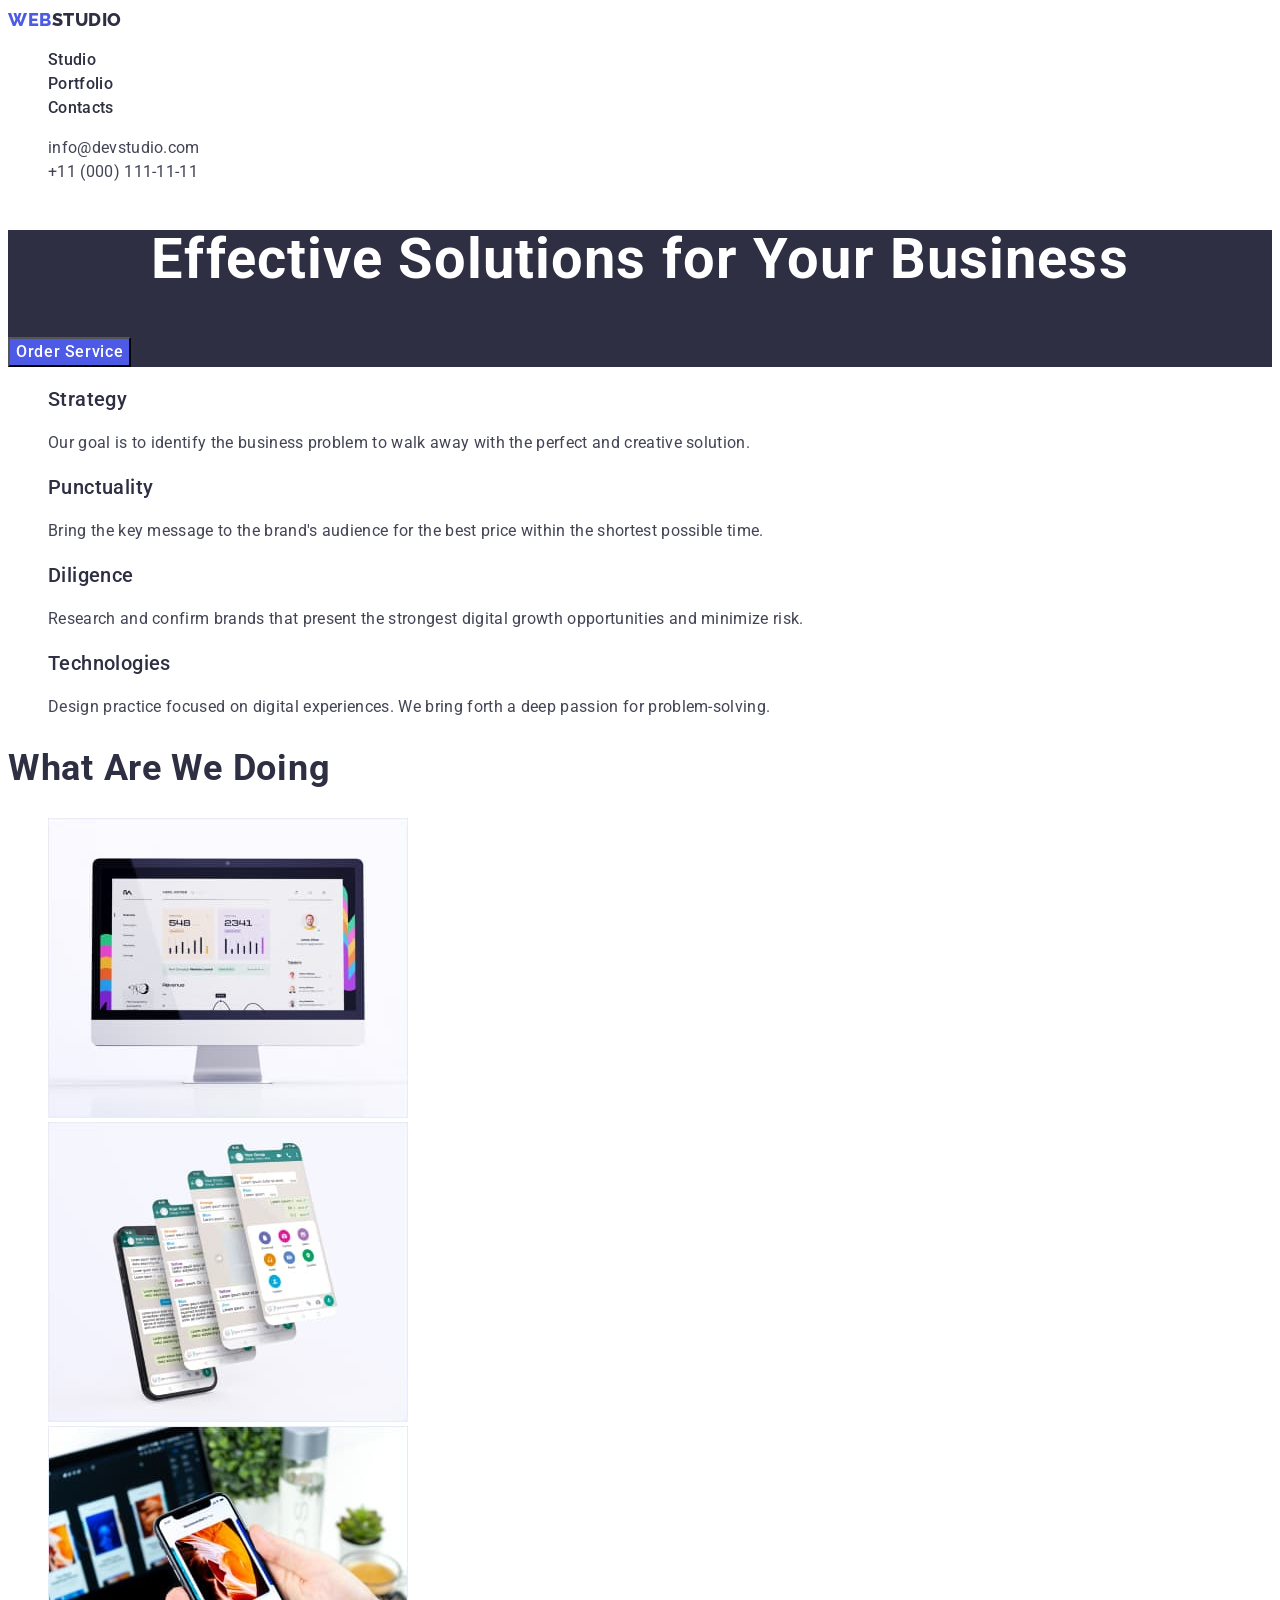
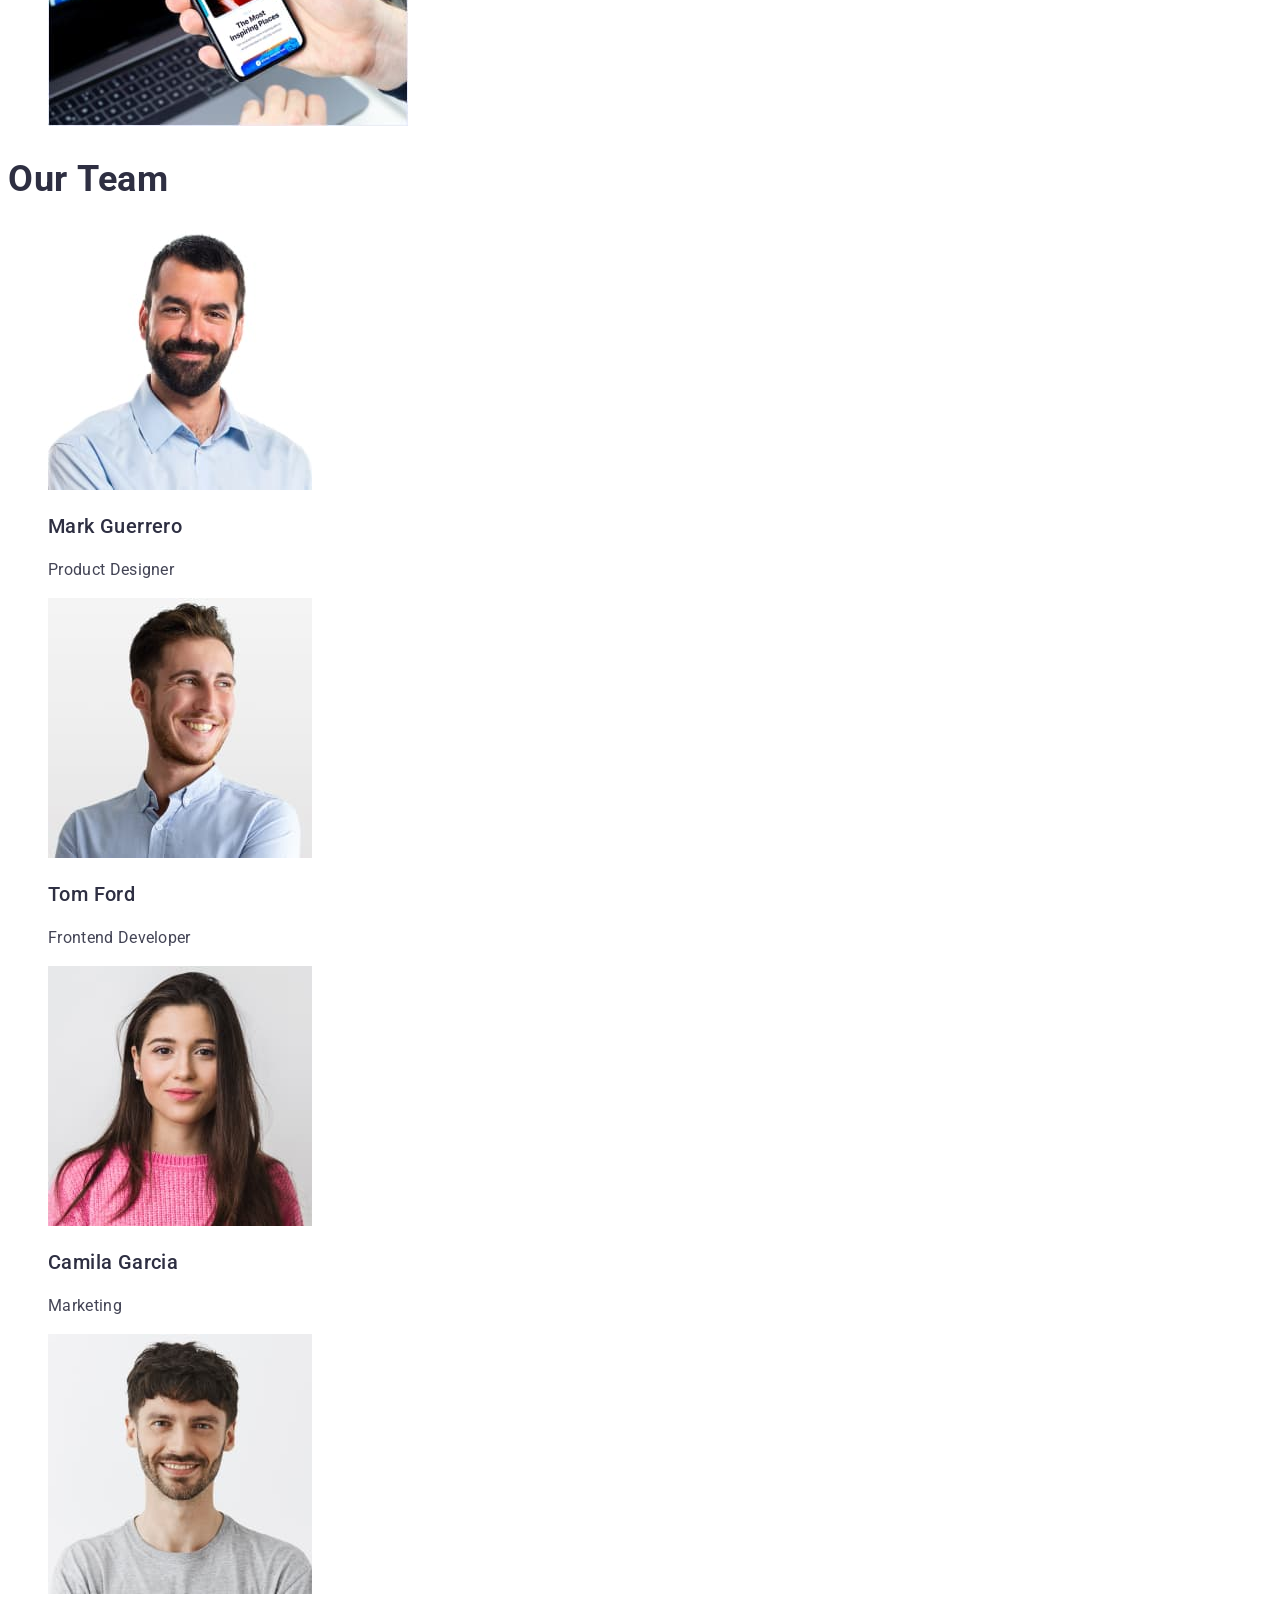
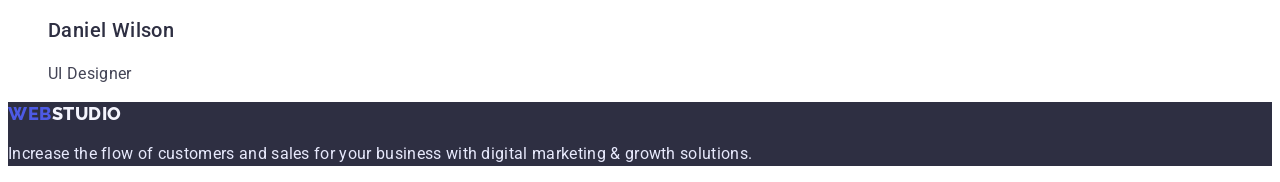
==== index.html @ 1853a4bf "Update styles.css" ====
<!DOCTYPE html>
<html lang="en">
<head>
    <meta charset="UTF-8">
    <meta http-equiv="X-UA-Compatible" content="IE=edge">
    <meta name="viewport" content="width=device-width, initial-scale=1.0">
    <title>Document</title>
    <link rel="preconnect" href="https://fonts.googleapis.com">
    <link rel="preconnect" href="https://fonts.gstatic.com" crossorigin>
    <link href="https://fonts.googleapis.com/css2?family=Raleway:wght@800&family=Roboto:wght@400;500;700;900&display=swap"
        rel="stylesheet">
    <link rel="stylesheet" href="./css/styles.css">
</head>
<body>
    <!-- HEADER -->
    <header class="main-header">
        <nav class="navigation">
            <a class="logo link" href="./index.html">Web<span class="accent-header">Studio</span></a>
            <ul class="nav-menu list">
                <li class="nav-menu-item"><a class="nav-link link" href="./index.html">Studio</a></li>
                <li class="nav-menu-item"><a class="nav-link link" href="./portfolio.html">Portfolio</a></li>
                <li class="nav-menu-item"><a class="nav-link link" href="">Contacts</a></li>
            </ul>
        </nav>
        <address>
            <ul class="address-list list">
                <li class="address-list-item"><a class="mail-address link"
                        href="mailto:info@devstudio.com">info@devstudio.com</a></li>
                <li class="address-list-item"><a class="phone-number link" href="tel:+110001111111">+11 (000) 111-11-11</a>
                </li>
            </ul>
        </address>
    </header>
    <!-- MAIN -->
    <main>
        <!-- SECTION HERO -->
        <section class="hero">
            <h1 class="main-title">Effective Solutions
            for Your Business</h1>
            <button class="order-btn" type="button">Order Service</button>
        </section>
        <!-- SECTION ABOUT US -->
        <section>
            <h2 hidden>About us</h2>
            <ul class="about-us-list list">
                <li class="about-us-item">
                    <h3 class="about-us-title">Strategy</h3>
                    <p class="about-us-desc">Our goal is to identify the business problem to walk away with the perfect and creative solution.</p>
                </li>
                <li class="about-us-item">
                    <h3 class="about-us-title">Punctuality</h3>
                    <p class="about-us-desc">Bring the key message to the brand's audience for the best price within the shortest possible time.</p>
                </li>
                <li class="about-us-item">
                    <h3 class="about-us-title">Diligence</h3>
                    <p class="about-us-desc">Research and confirm brands that present the strongest digital growth opportunities and minimize risk.</p>
                </li>
                <li class="about-us-item">
                    <h3 class="about-us-title">Technologies</h3>
                    <p class="about-us-desc">Design practice focused on digital experiences. We bring forth a deep passion for problem-solving.</p>
                </li>
            </ul>
        </section>
        <!-- SECTION WHAT ARE WE DOING -->
        <section class="we-doing-section">
            <h2 class="subtitle">What are we doing</h2>
            <ul class="we-doing-list list">
                <li class="we-doing-item">
                    <img src="./images/what_are_we_doing/screen.jpg" class="we-doing-img" alt="Computer's screen" width="360" height="300" >
                </li>
                <li class="we-doing-item">
                    <img src="./images/what_are_we_doing/phones_screens.jpg" class="we-doing-img" alt="Many phone's screens" width="360" height="300">
                </li>
                <li class="we-doing-item">
                    <img src="./images/what_are_we_doing/laptop_phone.jpg" class="we-doing-img" alt="laptop and phone" width="360" height="300">
                </li>
            </ul>
        </section>
        <!-- SECTION OUR TEAM -->
        <section class="section-team">
            <h2 class="subtitle">Our team</h2>
            <ul class="our-team-list list">
                <li class="our-team-item">
                    <img src="./images/our_team/mark_guerrero.jpg" class="our-team-img" alt="Photo of Mark Guerrero" width="264" height="260">
                    <h3 class="worker-name">Mark Guerrero</h3>
                    <p class="worker-position">Product Designer</p>
                </li>
                <li class="our-team-item">
                    <img src="./images/our_team/tom_ford.jpg" class="our-team-img" alt="Photo of Tom Ford" width="264" height="260">
                    <h3 class="worker-name">Tom Ford</h3>
                    <p class="worker-position">Frontend Developer</p>
                </li>
                <li class="our-team-item">
                    <img src="./images/our_team/camila_garcia.jpg" class="our-team-img" alt="Photo of Camila Garcia" width="264" height="260">
                    <h3 class="worker-name">Camila Garcia</h3>
                    <p class="worker-position">Marketing</p>
                </li>
                <li class="our-team-item">
                    <img src="./images/our_team/daniel_wilson.jpg" class="our-team-img" alt="Photo of Daniel Wilson" width="264" height="260">
                    <h3 class="worker-name">Daniel Wilson</h3>
                    <p class="worker-position">UI Designer</p>
                </li>
            </ul>
        </section>
    </main>
    <!-- FOOTER -->
    <footer class="page-footer">
        <a class="logo link" href="./index.html">Web<span class="accent-footer">Studio</span></a>
        <p class="footer-text">Increase the flow of customers and sales for your business with digital marketing & growth solutions.</p>
    </footer>
</body>
</html>
---- css/styles.css ----
:root {
    --logo-btn-color: #4d5ae5;
    --hover-color: #404bbf;
    --main-color: #2e2f42;
    --color-green: #31d0aa;
    --text-color: #434455;
    --color-light-slate: #8e8f99;
    --color-footer-text: #e7e9fc;
    --color-accent-footer: #f4f4fd;
    --color-white: #FFFFFF;
    --color-navy-blue-modal: #2e2f42;
    --color-grey: #2e2f42;
}

.list {
    list-style: none;
}
.link {
    text-decoration: none;
}

body {
    font-family: 'Roboto', sans-serif;
    color: var(--main-color)
}

/***** HEADER *****/

.logo {
    font-family: 'Raleway', sans-serif;
    font-style: normal;
    font-weight: 800;
    font-size: 18px;
    line-height: 1.33;
    letter-spacing: 0.03em;
    text-transform: uppercase;
    color: var(--logo-btn-color);
}

.accent-header {
    color: var(--main-color);
}

.nav-link {
    font-weight: 500;
    font-size: 16px;
    line-height: 1.5;
    letter-spacing: 0.02em;
    color: inherit;
}

.nav-link:hover,
.nav-link:active,
.nav-link:active {
    color: var(--hover-color);
}

.mail-address,
.phone-number {
    font-style: normal;
    font-weight: 400;
    font-size: 16px;
    line-height: 1.5;
    letter-spacing: 0.02em;
    color: var(--text-color);
}

.mail-address:is(:hover, :focus),
.phone-number:is(:hover, :focus) {
    color: var(--hover-color);
}

/***** MAIN *****/

/***** HERO *****/
.hero {
    background-color: var(--main-color);
}

.main-title {
    font-size: 56px;
    line-height: 1.07;
    text-align: center;
    letter-spacing: 0.02em;
    color: var(--color-white);
}

.order-btn {
    font-family: inherit;
    font-weight: 500;
    font-size: 16px;
    line-height: 1.5;
    letter-spacing: 0.04em;
    cursor: pointer;
    background-color: var(--logo-btn-color);
    color: var(--color-white);
}

.order-btn:hover,
.order-btn:focus {
    background-color: var(--hover-color);
    color: var(--color-white);
}

/***** SECTION ABOUT US *****/

.about-us-title {
    font-weight: 500;
    font-size: 20px;
    line-height: 1.2;
    letter-spacing: 0.02em;
}

.about-us-desc {
    font-size: 16px;
    line-height: 1.5;
    letter-spacing: 0.02em;
    color: var(--text-color);
}

.subtitle {
    font-size: 36px;
    line-height: 1.11;
    letter-spacing: 0.02em;
    text-transform: capitalize;
}

.worker-name {
    font-weight: 500;
    font-size: 20px;
    line-height: 1.2;
    letter-spacing: 0.02em;
}

.worker-position {
    font-size: 16px;
    line-height: 1.5;
    letter-spacing: 0.02em;
    color: var(--text-color);
}

/***** FOOTER *****/

.page-footer {
    background-color: var(--main-color);
}

.accent-footer {
    color: var(--color-accent-footer);
}

.footer-text {
    font-weight: 400;
    font-size: 16px;
    line-height: 1.5;
    letter-spacing: 0.02em;
    color: var(--color-footer-text);
}

/*--------- PORTFOLIO ---------*/

/***** BUTTON LIST *****/

.project-btn {
    font-family: inherit;
    font-weight: 500;
    font-size: 16px;
    line-height: 1.5;
    letter-spacing: 0.04em;
    cursor: pointer;
    background-color: var(--color-accent-footer);
    color: var(--logo-btn-color);
}

.project-btn:hover,
.project-btn:focus {
    background-color: var(--hover-color);
    color: var(--color-white);

}

/***** PROJECTS LIST *****/

.project-name {
    font-weight: 500;
    font-size: 20px;
    line-height: 1.2;
    letter-spacing: 0.02em;
    color: var(--main-color);
}

.project-type {
    font-weight: 400;
    font-size: 16px;
    line-height: 1.5;
    letter-spacing: 0.02em;
    color: var(--text-color);
}
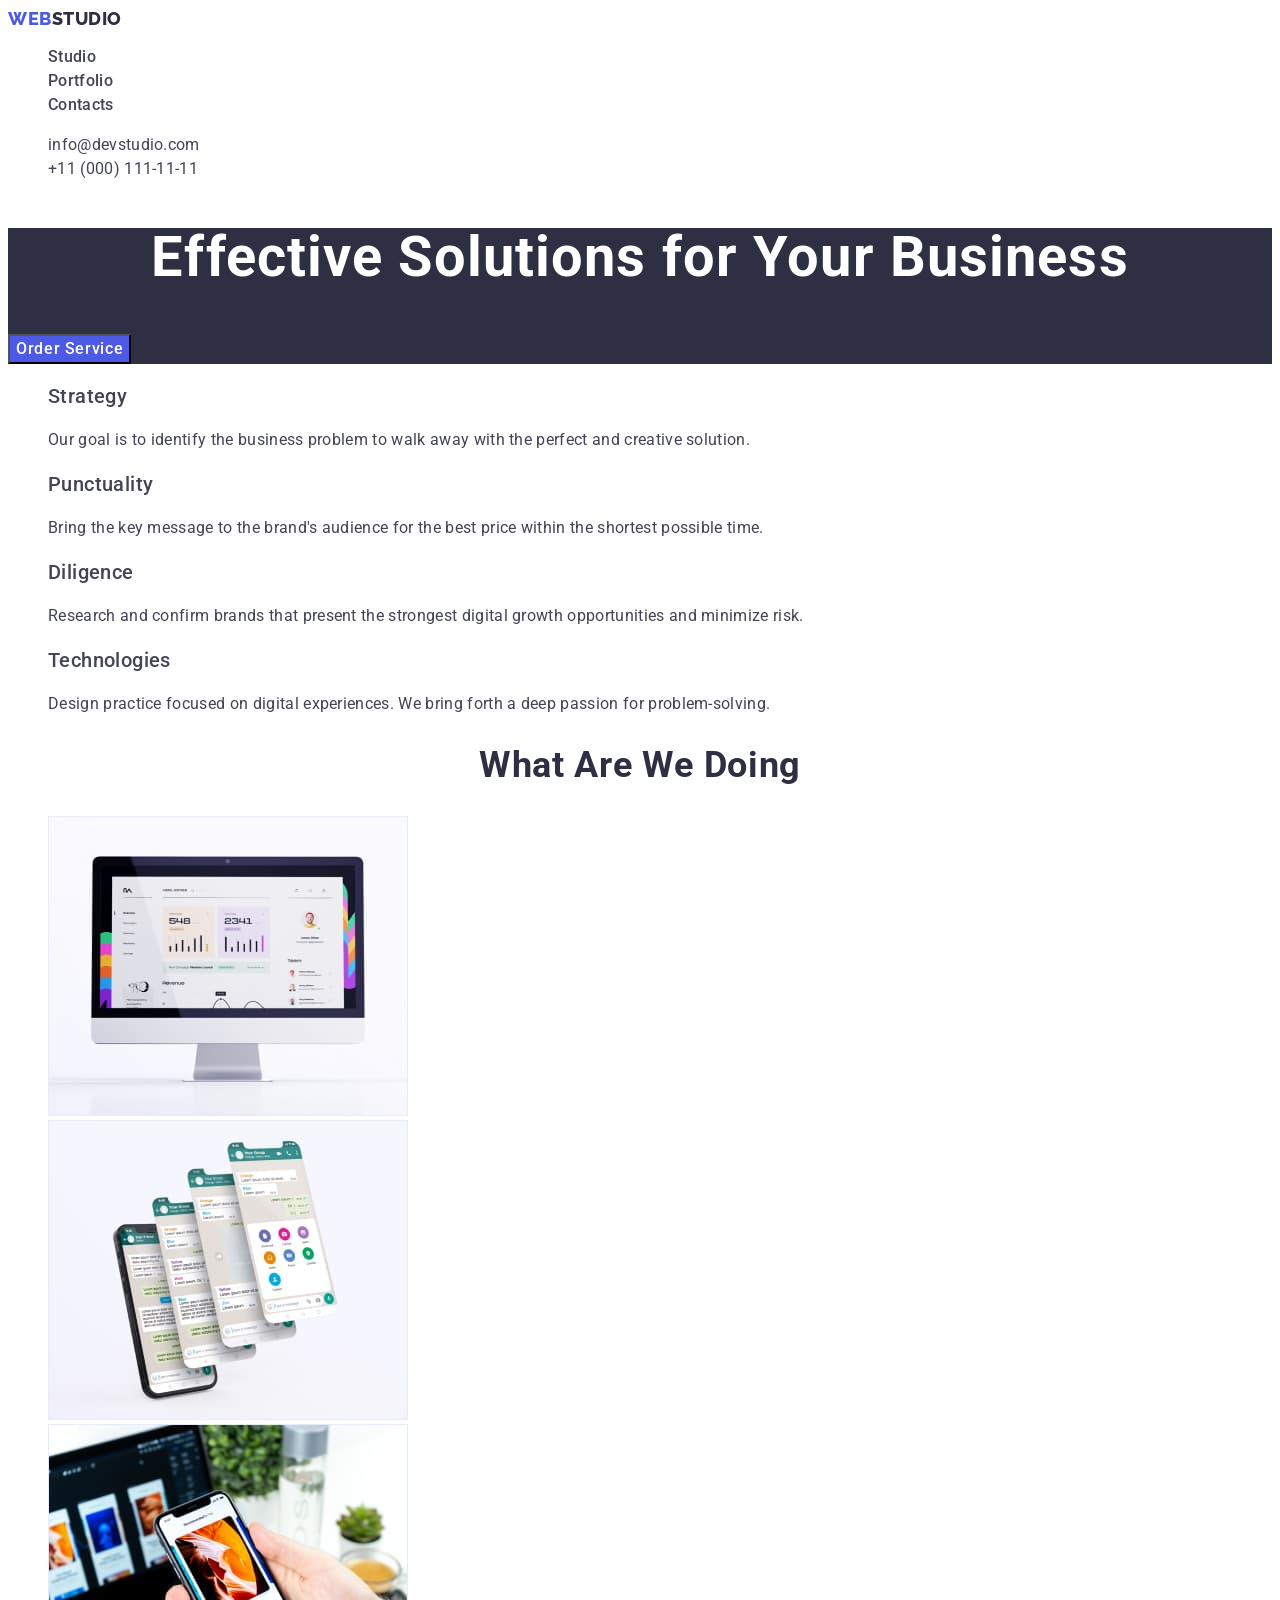
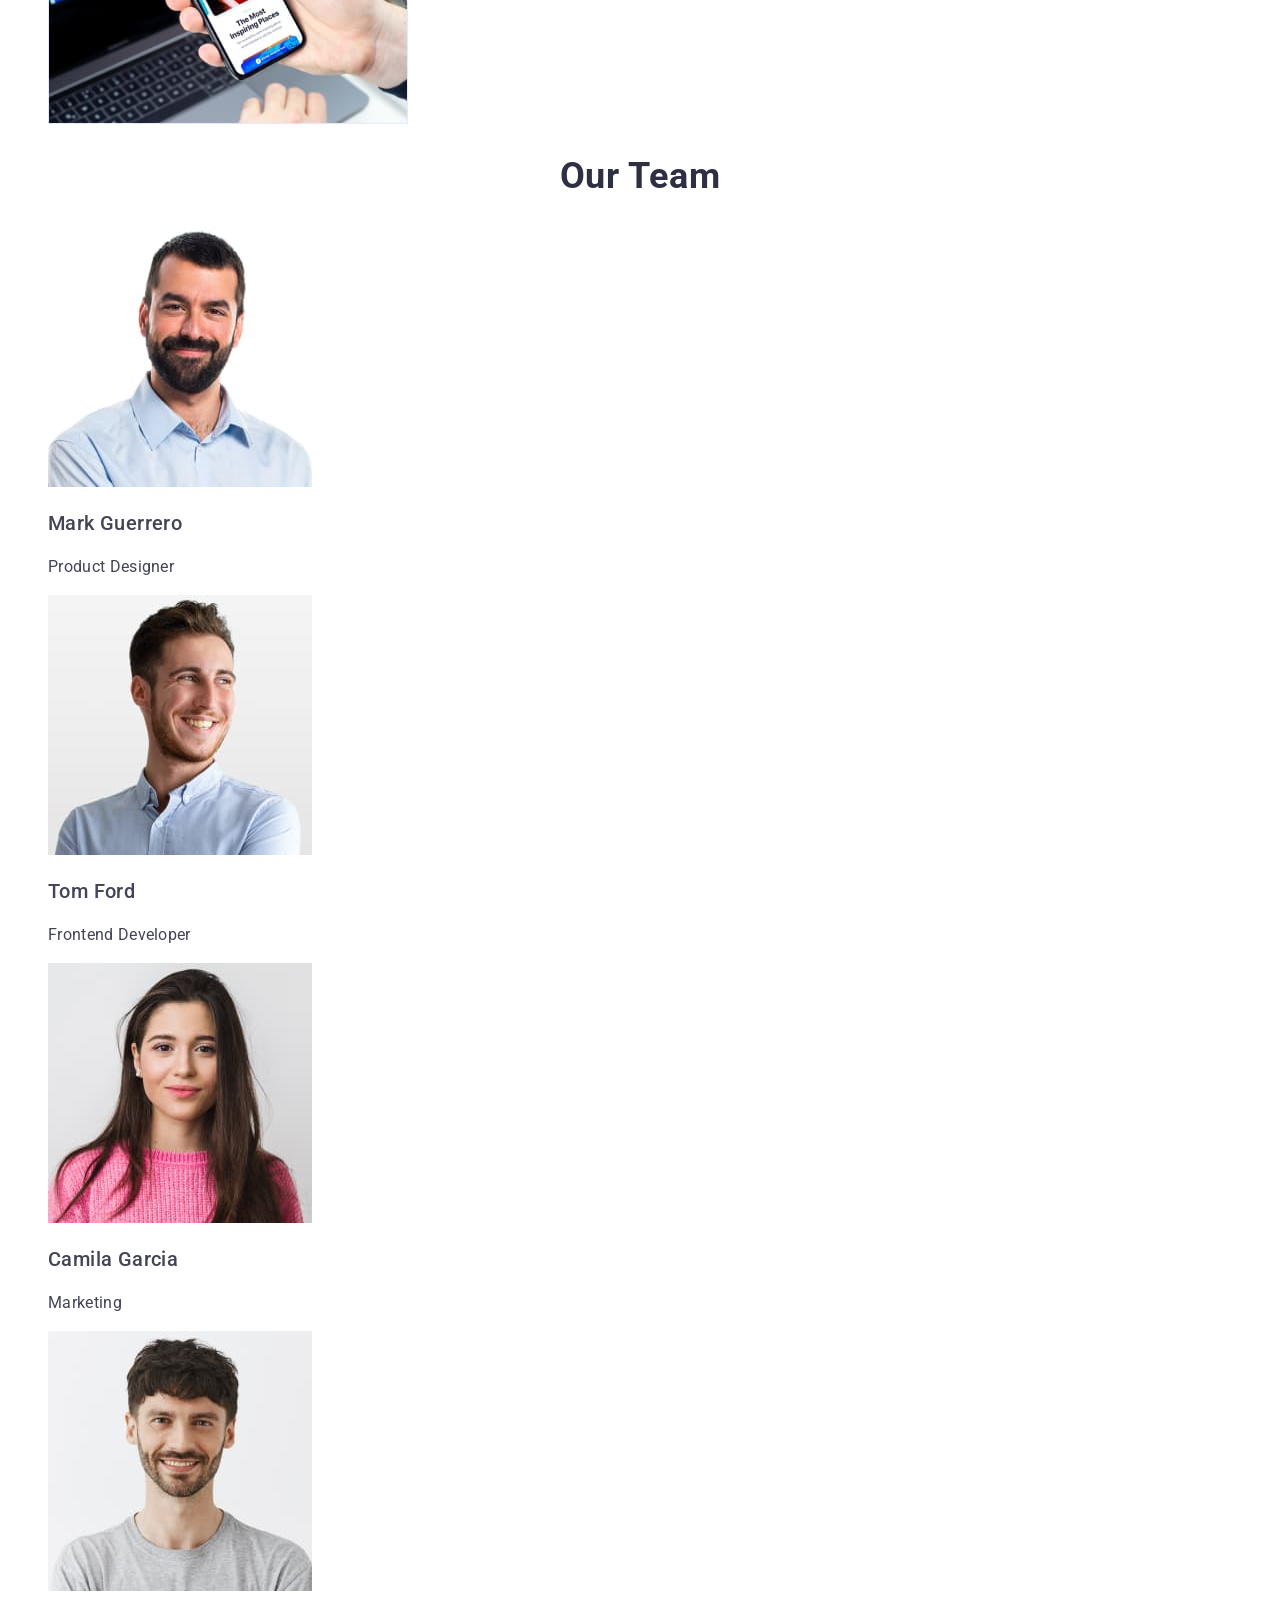
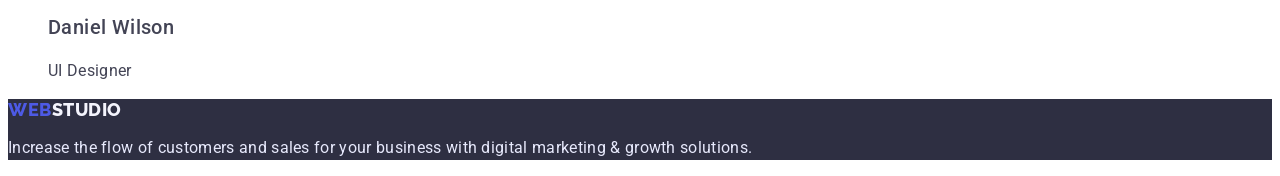
==== commit 17c51161: "Сorrections" ====
--- a/index.html
+++ b/index.html
@@ -22,11 +22,11 @@
                 <li class="nav-menu-item"><a class="nav-link link" href="">Contacts</a></li>
             </ul>
         </nav>
-        <address>
+        <address class="address-header">
             <ul class="address-list list">
-                <li class="address-list-item"><a class="mail-address link"
+                <li class="address-list-item"><a class="address-info link"
                         href="mailto:info@devstudio.com">info@devstudio.com</a></li>
-                <li class="address-list-item"><a class="phone-number link" href="tel:+110001111111">+11 (000) 111-11-11</a>
+                <li class="address-list-item"><a class="address-info link" href="tel:+110001111111">+11 (000) 111-11-11</a>
                 </li>
             </ul>
         </address>
--- a/css/styles.css
+++ b/css/styles.css
@@ -1,9 +1,9 @@
 :root {
     --logo-btn-color: #4d5ae5;
     --hover-color: #404bbf;
-    --main-color: #2e2f42;
+    --accent-color: #2e2f42;
     --color-green: #31d0aa;
-    --text-color: #434455;
+    --main-color: #434455;
     --color-light-slate: #8e8f99;
     --color-footer-text: #e7e9fc;
     --color-accent-footer: #f4f4fd;
@@ -31,14 +31,14 @@
     font-style: normal;
     font-weight: 800;
     font-size: 18px;
-    line-height: 1.33;
+    line-height: 1.17;
     letter-spacing: 0.03em;
     text-transform: uppercase;
     color: var(--logo-btn-color);
 }
 
 .accent-header {
-    color: var(--main-color);
+    color: var(--accent-color);
 }
 
 .nav-link {
@@ -50,23 +50,25 @@
 }
 
 .nav-link:hover,
-.nav-link:active,
+.nav-link:focus,
 .nav-link:active {
     color: var(--hover-color);
 }
 
-.mail-address,
-.phone-number {
+.address-header {
+    font-style: normal
+}
+
+.address-info {
     font-style: normal;
     font-weight: 400;
     font-size: 16px;
     line-height: 1.5;
     letter-spacing: 0.02em;
-    color: var(--text-color);
-}
-
-.mail-address:is(:hover, :focus),
-.phone-number:is(:hover, :focus) {
+    color: var(--main-color);
+}
+
+.address-info:is(:hover, :focus) {
     color: var(--hover-color);
 }
 
@@ -74,7 +76,7 @@
 
 /***** HERO *****/
 .hero {
-    background-color: var(--main-color);
+    background-color: var(--accent-color);
 }
 
 .main-title {
@@ -115,14 +117,15 @@
     font-size: 16px;
     line-height: 1.5;
     letter-spacing: 0.02em;
-    color: var(--text-color);
 }
 
 .subtitle {
     font-size: 36px;
     line-height: 1.11;
+    text-align: center;
     letter-spacing: 0.02em;
     text-transform: capitalize;
+    color: var(--accent-color);
 }
 
 .worker-name {
@@ -136,13 +139,12 @@
     font-size: 16px;
     line-height: 1.5;
     letter-spacing: 0.02em;
-    color: var(--text-color);
 }
 
 /***** FOOTER *****/
 
 .page-footer {
-    background-color: var(--main-color);
+    background-color: var(--accent-color);
 }
 
 .accent-footer {
@@ -186,7 +188,7 @@
     font-size: 20px;
     line-height: 1.2;
     letter-spacing: 0.02em;
-    color: var(--main-color);
+    color: var(--accent-color);
 }
 
 .project-type {
@@ -194,5 +196,5 @@
     font-size: 16px;
     line-height: 1.5;
     letter-spacing: 0.02em;
-    color: var(--text-color);
+    color: var(--main-color);
 }
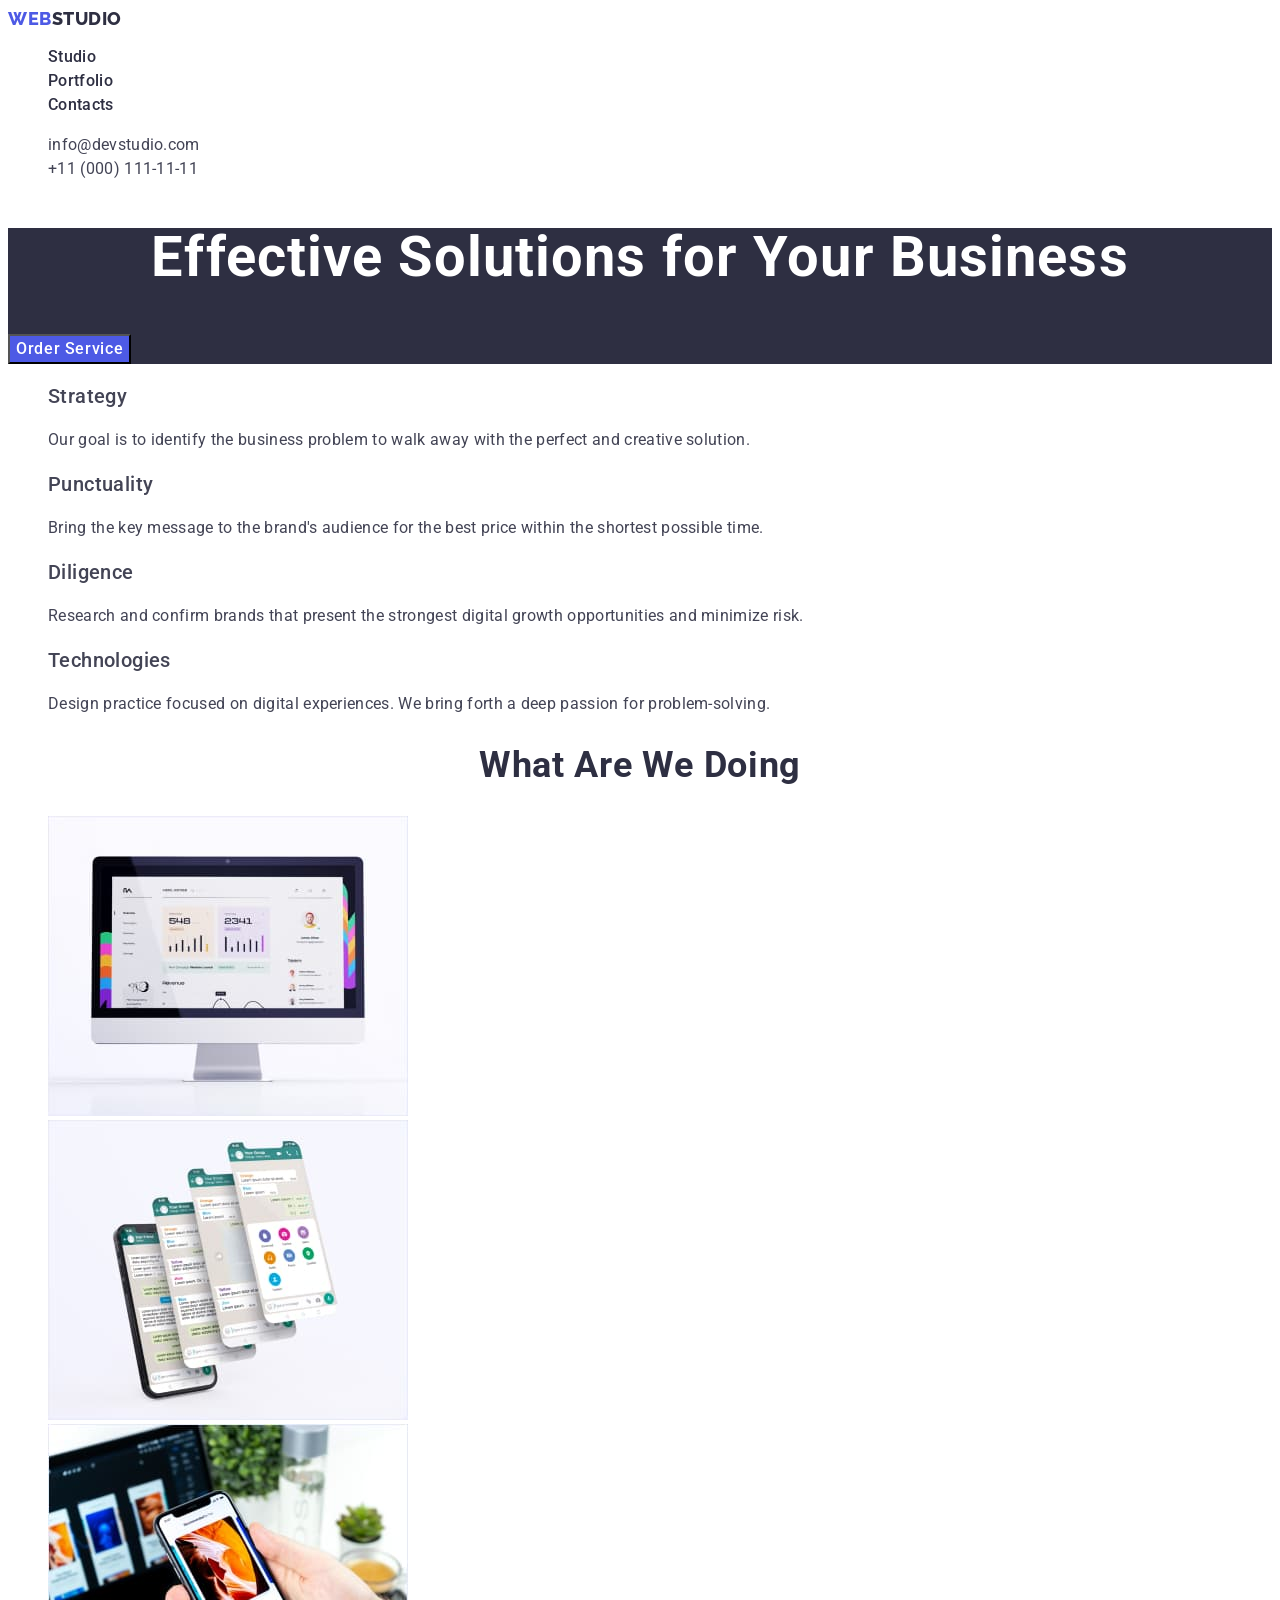
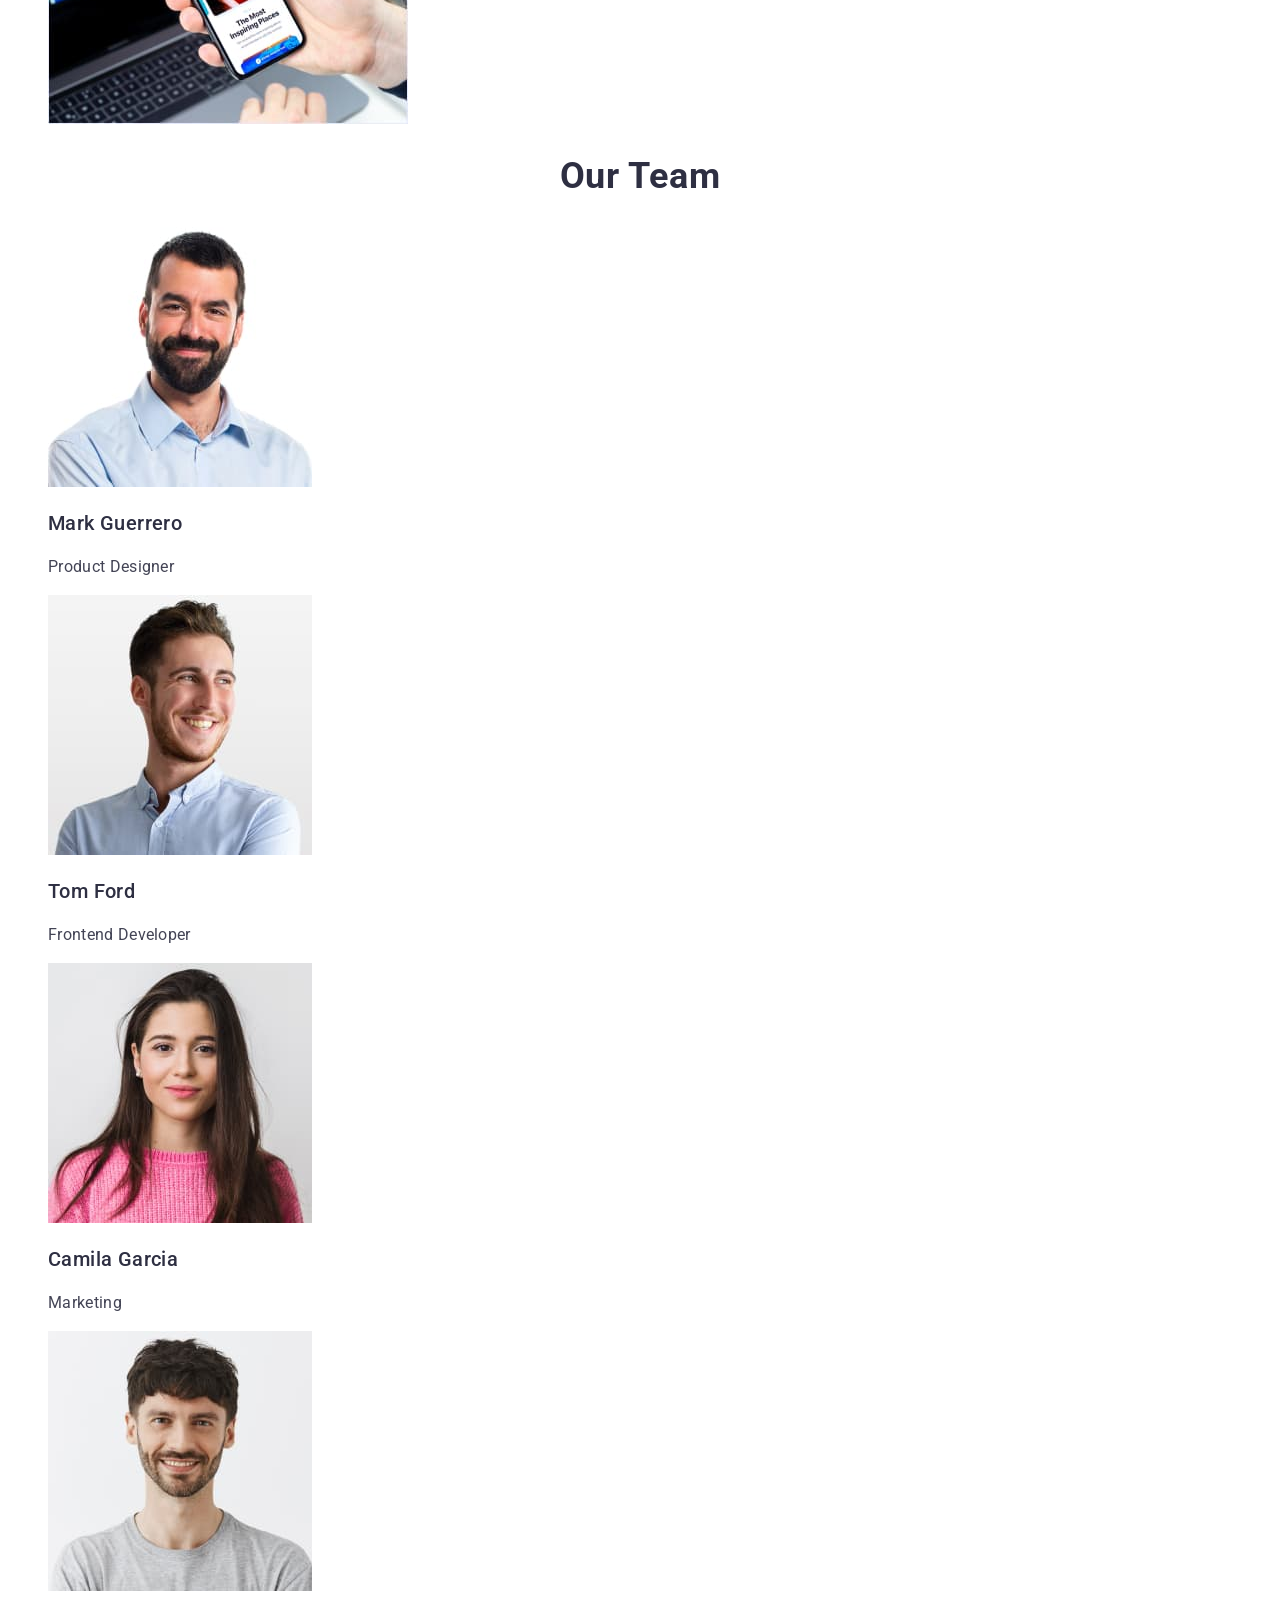
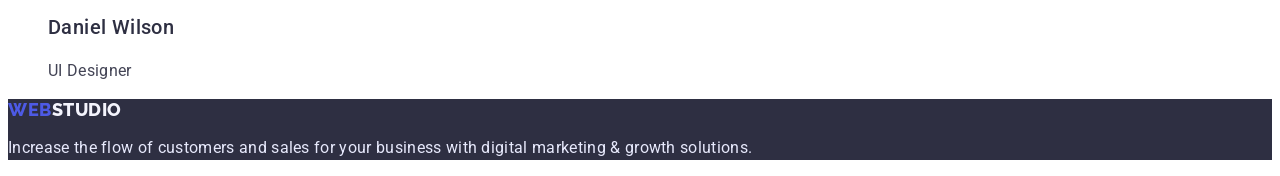
==== commit 6e71c779: "Second-corrections" ====
--- a/index.html
+++ b/index.html
@@ -25,7 +25,7 @@
         <address class="address-header">
             <ul class="address-list list">
                 <li class="address-list-item"><a class="address-info link"
-                        href="mailto:info@devstudio.com">info@devstudio.com</a></li>
+                href="mailto:info@devstudio.com">info@devstudio.com</a></li>
                 <li class="address-list-item"><a class="address-info link" href="tel:+110001111111">+11 (000) 111-11-11</a>
                 </li>
             </ul>
--- a/css/styles.css
+++ b/css/styles.css
@@ -46,7 +46,7 @@
     font-size: 16px;
     line-height: 1.5;
     letter-spacing: 0.02em;
-    color: inherit;
+    color: var(--accent-color);
 }
 
 .nav-link:hover,
@@ -133,6 +133,7 @@
     font-size: 20px;
     line-height: 1.2;
     letter-spacing: 0.02em;
+    color: var(--accent-color);
 }
 
 .worker-position {
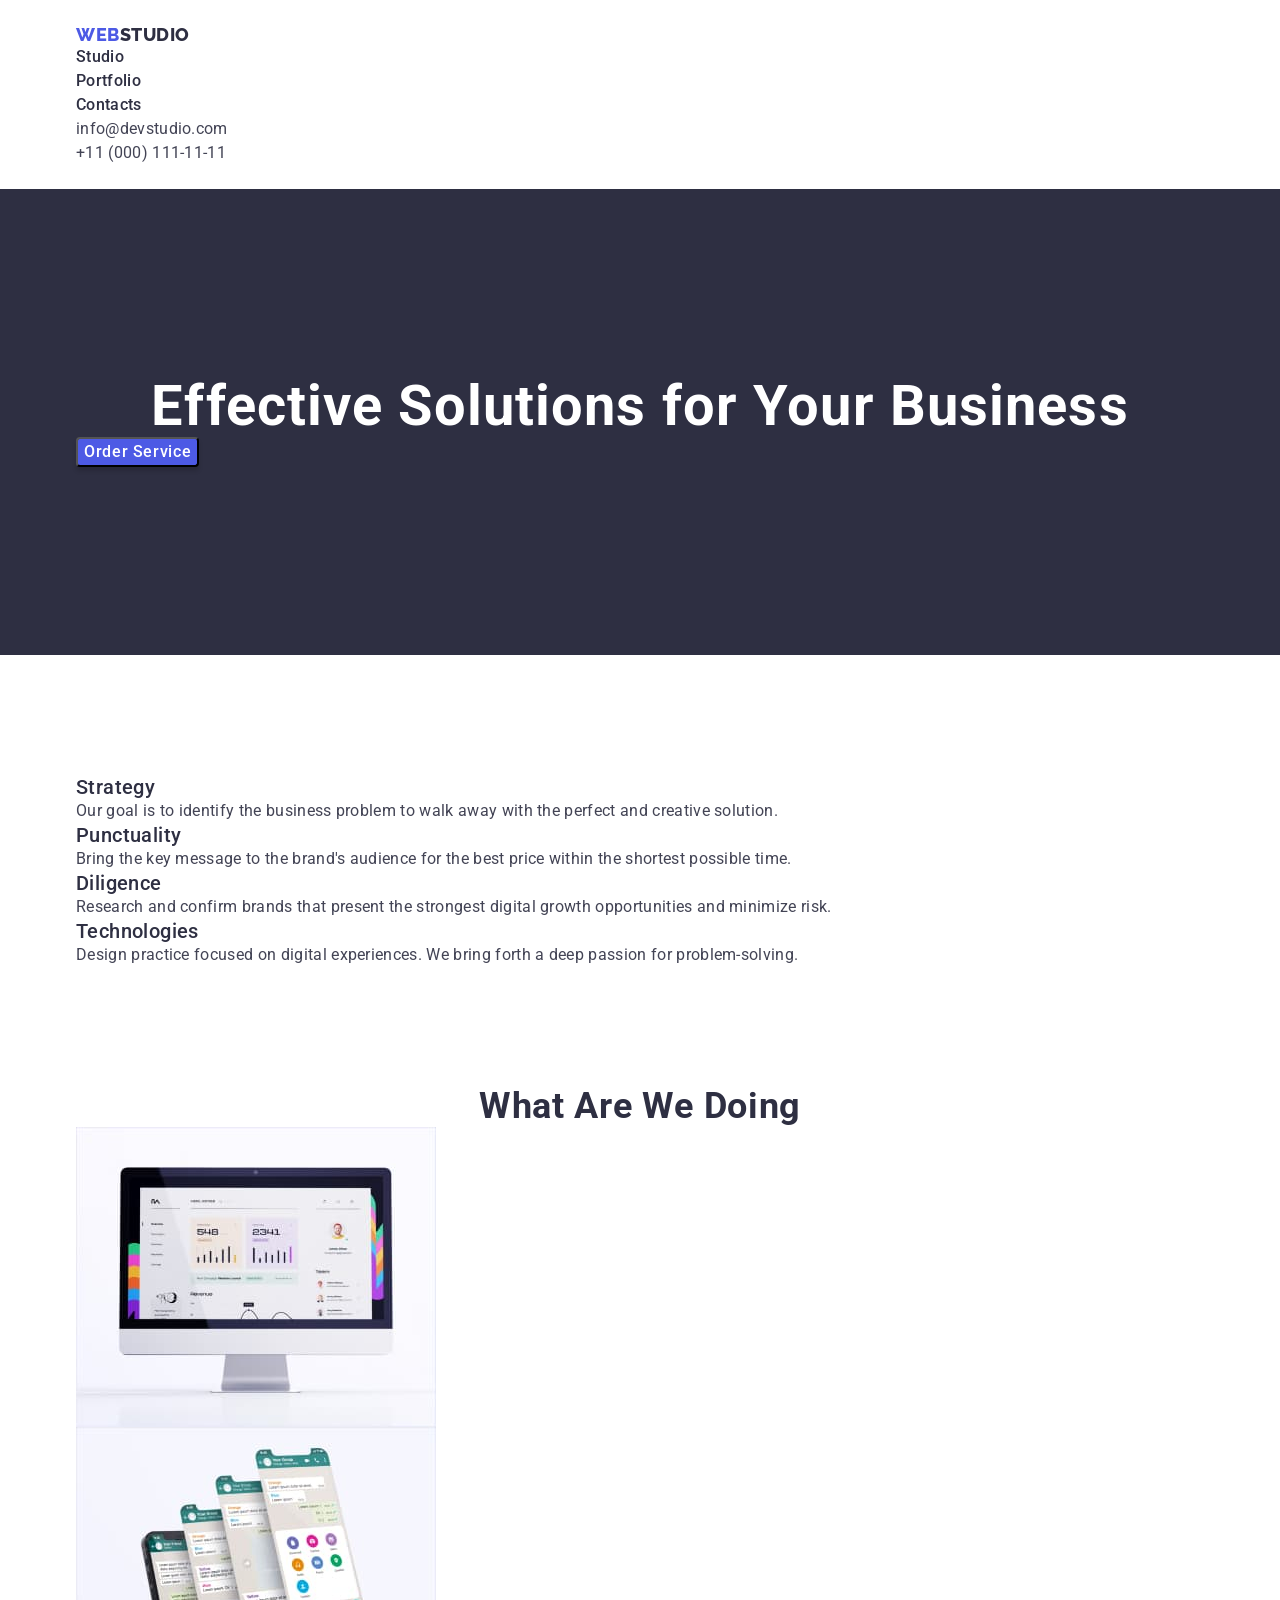
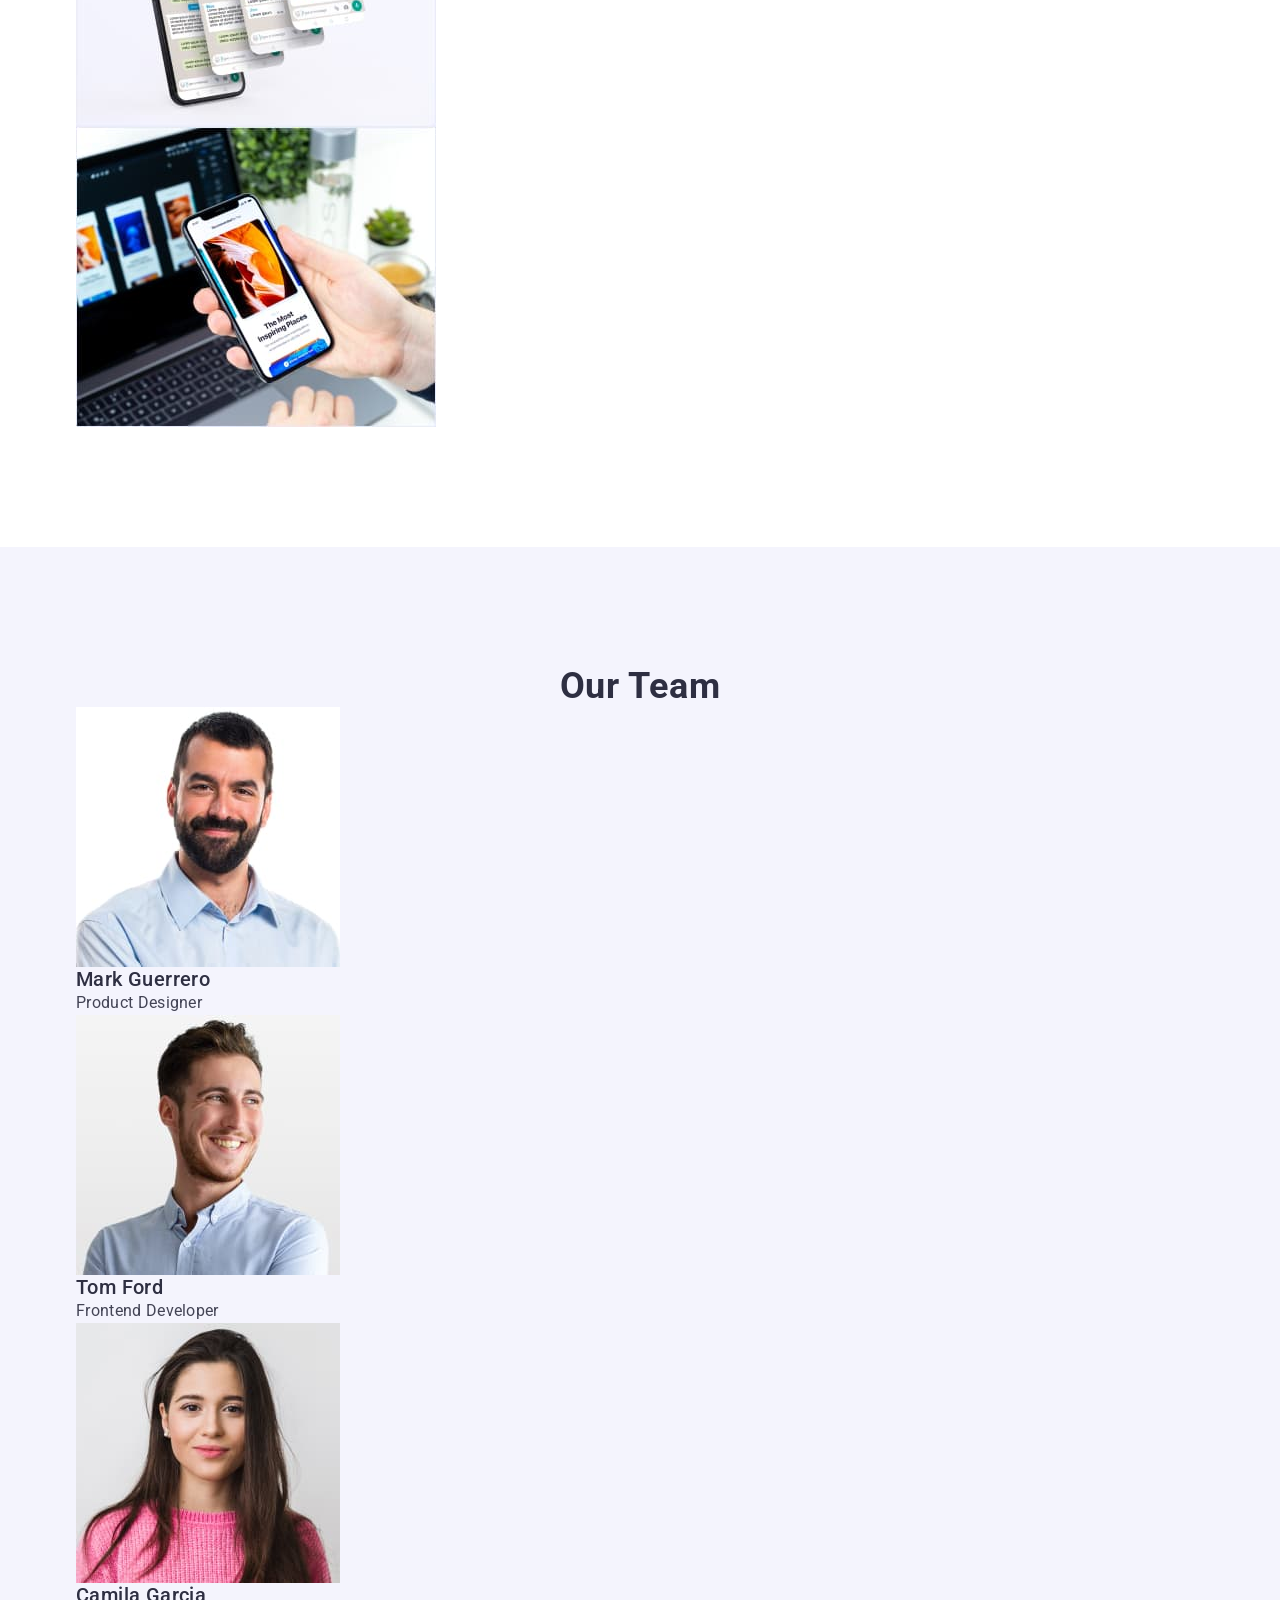
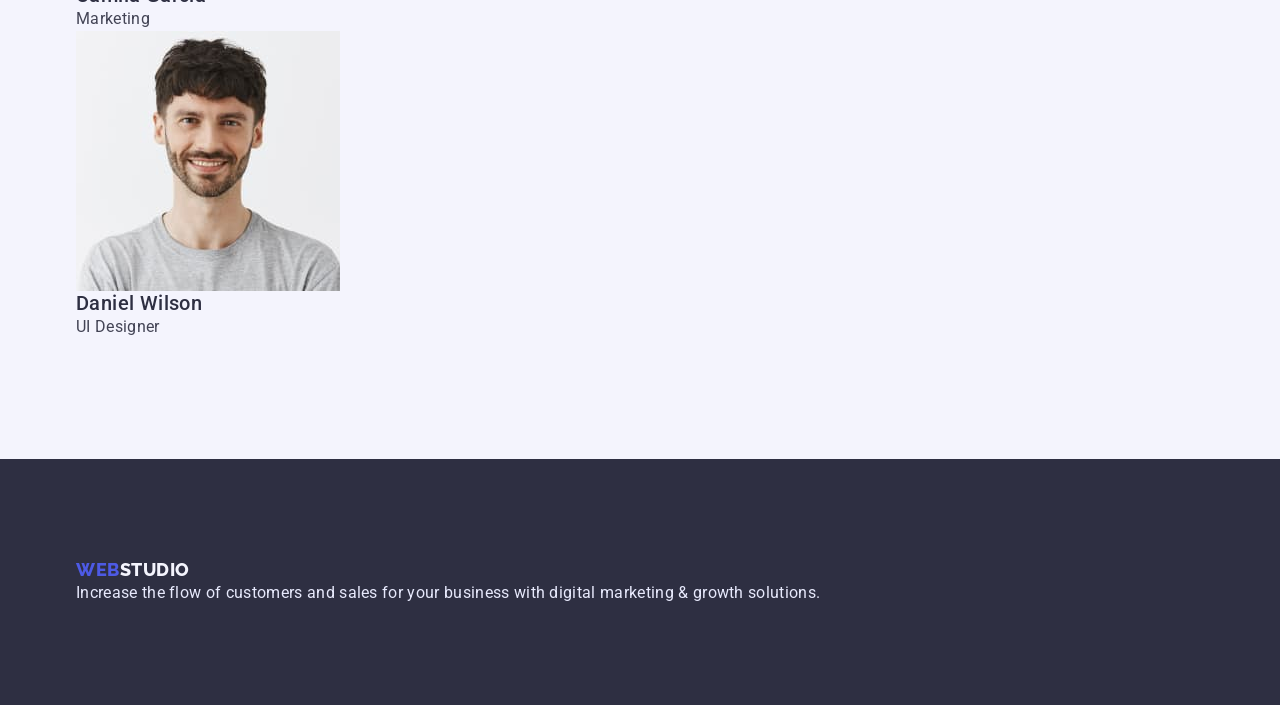
==== commit 9659bf3b: "Start hw3" ====
--- a/index.html
+++ b/index.html
@@ -9,104 +9,119 @@
     <link rel="preconnect" href="https://fonts.gstatic.com" crossorigin>
     <link href="https://fonts.googleapis.com/css2?family=Raleway:wght@800&family=Roboto:wght@400;500;700;900&display=swap"
         rel="stylesheet">
+    <link rel="stylesheet" href="https://cdnjs.cloudflare.com/ajax/libs/modern-normalize/1.1.0/modern-normalize.css"
+        integrity="sha512-Y0MM+V6ymRKN2zStTqzQ227DWhhp4Mzdo6gnlRnuaNCbc+YN/ZH0sBCLTM4M0oSy9c9VKiCvd4Jk44aCLrNS5Q=="
+        crossorigin="anonymous" referrerpolicy="no-referrer" />
     <link rel="stylesheet" href="./css/styles.css">
 </head>
 <body>
     <!-- HEADER -->
     <header class="main-header">
-        <nav class="navigation">
-            <a class="logo link" href="./index.html">Web<span class="accent-header">Studio</span></a>
-            <ul class="nav-menu list">
-                <li class="nav-menu-item"><a class="nav-link link" href="./index.html">Studio</a></li>
-                <li class="nav-menu-item"><a class="nav-link link" href="./portfolio.html">Portfolio</a></li>
-                <li class="nav-menu-item"><a class="nav-link link" href="">Contacts</a></li>
-            </ul>
-        </nav>
-        <address class="address-header">
-            <ul class="address-list list">
-                <li class="address-list-item"><a class="address-info link"
-                href="mailto:info@devstudio.com">info@devstudio.com</a></li>
-                <li class="address-list-item"><a class="address-info link" href="tel:+110001111111">+11 (000) 111-11-11</a>
-                </li>
-            </ul>
-        </address>
+        <div class="container">
+            <nav class="navigation">
+                <a class="logo link" href="./index.html">Web<span class="accent-header">Studio</span></a>
+                <ul class="nav-menu list">
+                    <li class="nav-menu-item"><a class="nav-link link" href="./index.html">Studio</a></li>
+                    <li class="nav-menu-item"><a class="nav-link link" href="./portfolio.html">Portfolio</a></li>
+                    <li class="nav-menu-item"><a class="nav-link link" href="">Contacts</a></li>
+                </ul>
+            </nav>
+            <address class="address-header">
+                <ul class="address-list list">
+                    <li class="address-list-item"><a class="address-info link"
+                    href="mailto:info@devstudio.com">info@devstudio.com</a></li>
+                    <li class="address-list-item"><a class="address-info link" href="tel:+110001111111">+11 (000) 111-11-11</a>
+                    </li>
+                </ul>
+            </address>
+        </div>
     </header>
     <!-- MAIN -->
     <main>
         <!-- SECTION HERO -->
         <section class="hero">
-            <h1 class="main-title">Effective Solutions
-            for Your Business</h1>
-            <button class="order-btn" type="button">Order Service</button>
+            <div class="container">
+                <h1 class="main-title">Effective Solutions
+                for Your Business</h1>
+                <button class="order-btn" type="button">Order Service</button>
+            </div>
         </section>
         <!-- SECTION ABOUT US -->
-        <section>
-            <h2 hidden>About us</h2>
-            <ul class="about-us-list list">
-                <li class="about-us-item">
-                    <h3 class="about-us-title">Strategy</h3>
-                    <p class="about-us-desc">Our goal is to identify the business problem to walk away with the perfect and creative solution.</p>
-                </li>
-                <li class="about-us-item">
-                    <h3 class="about-us-title">Punctuality</h3>
-                    <p class="about-us-desc">Bring the key message to the brand's audience for the best price within the shortest possible time.</p>
-                </li>
-                <li class="about-us-item">
-                    <h3 class="about-us-title">Diligence</h3>
-                    <p class="about-us-desc">Research and confirm brands that present the strongest digital growth opportunities and minimize risk.</p>
-                </li>
-                <li class="about-us-item">
-                    <h3 class="about-us-title">Technologies</h3>
-                    <p class="about-us-desc">Design practice focused on digital experiences. We bring forth a deep passion for problem-solving.</p>
-                </li>
-            </ul>
+        <section class="section-about-us">
+            <div class="container">
+                <h2 class="subtitle" hidden>About us</h2>
+                <ul class="about-us-list list">
+                    <li class="about-us-item">
+                        <h3 class="about-us-title">Strategy</h3>
+                        <p class="about-us-desc">Our goal is to identify the business problem to walk away with the perfect and creative solution.</p>
+                    </li>
+                    <li class="about-us-item">
+                        <h3 class="about-us-title">Punctuality</h3>
+                        <p class="about-us-desc">Bring the key message to the brand's audience for the best price within the shortest possible time.</p>
+                    </li>
+                    <li class="about-us-item">
+                        <h3 class="about-us-title">Diligence</h3>
+                        <p class="about-us-desc">Research and confirm brands that present the strongest digital growth opportunities and minimize risk.</p>
+                    </li>
+                    <li class="about-us-item">
+                        <h3 class="about-us-title">Technologies</h3>
+                        <p class="about-us-desc">Design practice focused on digital experiences. We bring forth a deep passion for problem-solving.</p>
+                    </li>
+                </ul>
+            </div>
         </section>
         <!-- SECTION WHAT ARE WE DOING -->
         <section class="we-doing-section">
-            <h2 class="subtitle">What are we doing</h2>
-            <ul class="we-doing-list list">
-                <li class="we-doing-item">
-                    <img src="./images/what_are_we_doing/screen.jpg" class="we-doing-img" alt="Computer's screen" width="360" height="300" >
-                </li>
-                <li class="we-doing-item">
-                    <img src="./images/what_are_we_doing/phones_screens.jpg" class="we-doing-img" alt="Many phone's screens" width="360" height="300">
-                </li>
-                <li class="we-doing-item">
-                    <img src="./images/what_are_we_doing/laptop_phone.jpg" class="we-doing-img" alt="laptop and phone" width="360" height="300">
-                </li>
-            </ul>
+            <div class="container">
+                <h2 class="subtitle">What are we doing</h2>
+                <ul class="we-doing-list list">
+                    <li class="we-doing-item">
+                        <img src="./images/what_are_we_doing/screen.jpg" class="we-doing-img" alt="Computer's screen" width="360" height="300" >
+                    </li>
+                    <li class="we-doing-item">
+                        <img src="./images/what_are_we_doing/phones_screens.jpg" class="we-doing-img" alt="Many phone's screens" width="360" height="300">
+                    </li>
+                    <li class="we-doing-item">
+                        <img src="./images/what_are_we_doing/laptop_phone.jpg" class="we-doing-img" alt="laptop and phone" width="360" height="300">
+                    </li>
+                </ul>
+            </div>
         </section>
         <!-- SECTION OUR TEAM -->
         <section class="section-team">
-            <h2 class="subtitle">Our team</h2>
-            <ul class="our-team-list list">
-                <li class="our-team-item">
-                    <img src="./images/our_team/mark_guerrero.jpg" class="our-team-img" alt="Photo of Mark Guerrero" width="264" height="260">
-                    <h3 class="worker-name">Mark Guerrero</h3>
-                    <p class="worker-position">Product Designer</p>
-                </li>
-                <li class="our-team-item">
-                    <img src="./images/our_team/tom_ford.jpg" class="our-team-img" alt="Photo of Tom Ford" width="264" height="260">
-                    <h3 class="worker-name">Tom Ford</h3>
-                    <p class="worker-position">Frontend Developer</p>
-                </li>
-                <li class="our-team-item">
-                    <img src="./images/our_team/camila_garcia.jpg" class="our-team-img" alt="Photo of Camila Garcia" width="264" height="260">
-                    <h3 class="worker-name">Camila Garcia</h3>
-                    <p class="worker-position">Marketing</p>
-                </li>
-                <li class="our-team-item">
-                    <img src="./images/our_team/daniel_wilson.jpg" class="our-team-img" alt="Photo of Daniel Wilson" width="264" height="260">
-                    <h3 class="worker-name">Daniel Wilson</h3>
-                    <p class="worker-position">UI Designer</p>
-                </li>
-            </ul>
+            <div class="container">
+                <h2 class="subtitle">Our team</h2>
+                <ul class="our-team-list list">
+                    <li class="our-team-item">
+                        <img src="./images/our_team/mark_guerrero.jpg" class="our-team-img" alt="Photo of Mark Guerrero" width="264" height="260">
+                        <h3 class="worker-name">Mark Guerrero</h3>
+                        <p class="worker-position">Product Designer</p>
+                    </li>
+                    <li class="our-team-item">
+                        <img src="./images/our_team/tom_ford.jpg" class="our-team-img" alt="Photo of Tom Ford" width="264" height="260">
+                        <h3 class="worker-name">Tom Ford</h3>
+                        <p class="worker-position">Frontend Developer</p>
+                    </li>
+                    <li class="our-team-item">
+                        <img src="./images/our_team/camila_garcia.jpg" class="our-team-img" alt="Photo of Camila Garcia" width="264" height="260">
+                        <h3 class="worker-name">Camila Garcia</h3>
+                        <p class="worker-position">Marketing</p>
+                    </li>
+                    <li class="our-team-item">
+                        <img src="./images/our_team/daniel_wilson.jpg" class="our-team-img" alt="Photo of Daniel Wilson" width="264" height="260">
+                        <h3 class="worker-name">Daniel Wilson</h3>
+                        <p class="worker-position">UI Designer</p>
+                    </li>
+                </ul>
+            </div>
         </section>
     </main>
     <!-- FOOTER -->
     <footer class="page-footer">
-        <a class="logo link" href="./index.html">Web<span class="accent-footer">Studio</span></a>
-        <p class="footer-text">Increase the flow of customers and sales for your business with digital marketing & growth solutions.</p>
+        <div class="container">
+            <a class="logo link" href="./index.html">Web<span class="accent-footer">Studio</span></a>
+            <p class="footer-text">Increase the flow of customers and sales for your business with digital marketing & growth solutions.</p>
+        </div>
     </footer>
 </body>
 </html>
--- a/css/styles.css
+++ b/css/styles.css
@@ -12,11 +12,35 @@
     --color-grey: #2e2f42;
 }
 
+p,h1,h2,h3,h4,h5,h6 {
+    margin: 0;
+}
+
+ul {
+    padding-left: 0;
+    margin: 0;
+}
+
+button {
+    cursor: pointer;
+}
+
+img {
+    display: block;
+}
+
 .list {
     list-style: none;
 }
 .link {
     text-decoration: none;
+}
+
+.container {
+    width: 1158px;
+    padding-right: 15px;
+    padding-left: 15px;
+    margin: 0 auto;
 }
 
 body {
@@ -26,9 +50,13 @@
 
 /***** HEADER *****/
 
+.main-header {
+    padding-top: 24px;
+    padding-bottom: 24px;
+} 
+
 .logo {
     font-family: 'Raleway', sans-serif;
-    font-style: normal;
     font-weight: 800;
     font-size: 18px;
     line-height: 1.17;
@@ -56,12 +84,11 @@
 }
 
 .address-header {
-    font-style: normal
+    font-style: normal;
 }
 
 .address-info {
     font-style: normal;
-    font-weight: 400;
     font-size: 16px;
     line-height: 1.5;
     letter-spacing: 0.02em;
@@ -77,6 +104,8 @@
 /***** HERO *****/
 .hero {
     background-color: var(--accent-color);
+    padding-top: 188px;
+    padding-bottom: 188px;
 }
 
 .main-title {
@@ -93,9 +122,10 @@
     font-size: 16px;
     line-height: 1.5;
     letter-spacing: 0.04em;
-    cursor: pointer;
     background-color: var(--logo-btn-color);
     color: var(--color-white);
+    box-shadow: 0px 4px 4px rgba(0, 0, 0, 0.15);
+    border-radius: 4px;
 }
 
 .order-btn:hover,
@@ -106,11 +136,17 @@
 
 /***** SECTION ABOUT US *****/
 
+.section-about-us {
+    padding-top: 120px;
+    padding-bottom: 120px;
+}
+
 .about-us-title {
     font-weight: 500;
     font-size: 20px;
     line-height: 1.2;
     letter-spacing: 0.02em;
+    color: var(--accent-color)
 }
 
 .about-us-desc {
@@ -142,10 +178,26 @@
     letter-spacing: 0.02em;
 }
 
+/***** WHAT ARE WE DOING *****/
+
+.we-doing-section {
+    padding-bottom: 120px;
+}
+
+/***** OUR TEAM *****/
+
+.section-team {
+    background-color: var(--color-accent-footer);
+    padding-top: 120px;
+    padding-bottom: 120px;
+}
+
 /***** FOOTER *****/
 
 .page-footer {
     background-color: var(--accent-color);
+    padding-top: 100px;
+    padding-bottom: 100px;
 }
 
 .accent-footer {
@@ -153,7 +205,6 @@
 }
 
 .footer-text {
-    font-weight: 400;
     font-size: 16px;
     line-height: 1.5;
     letter-spacing: 0.02em;
@@ -170,9 +221,10 @@
     font-size: 16px;
     line-height: 1.5;
     letter-spacing: 0.04em;
-    cursor: pointer;
     background-color: var(--color-accent-footer);
     color: var(--logo-btn-color);
+    border: 1px solid #E7E9FC;
+    border-radius: 4px;
 }
 
 .project-btn:hover,
@@ -184,6 +236,11 @@
 
 /***** PROJECTS LIST *****/
 
+.projects-section {
+    padding-top: 96px;
+    padding-bottom: 120px;
+}
+
 .project-name {
     font-weight: 500;
     font-size: 20px;
@@ -193,7 +250,6 @@
 }
 
 .project-type {
-    font-weight: 400;
     font-size: 16px;
     line-height: 1.5;
     letter-spacing: 0.02em;
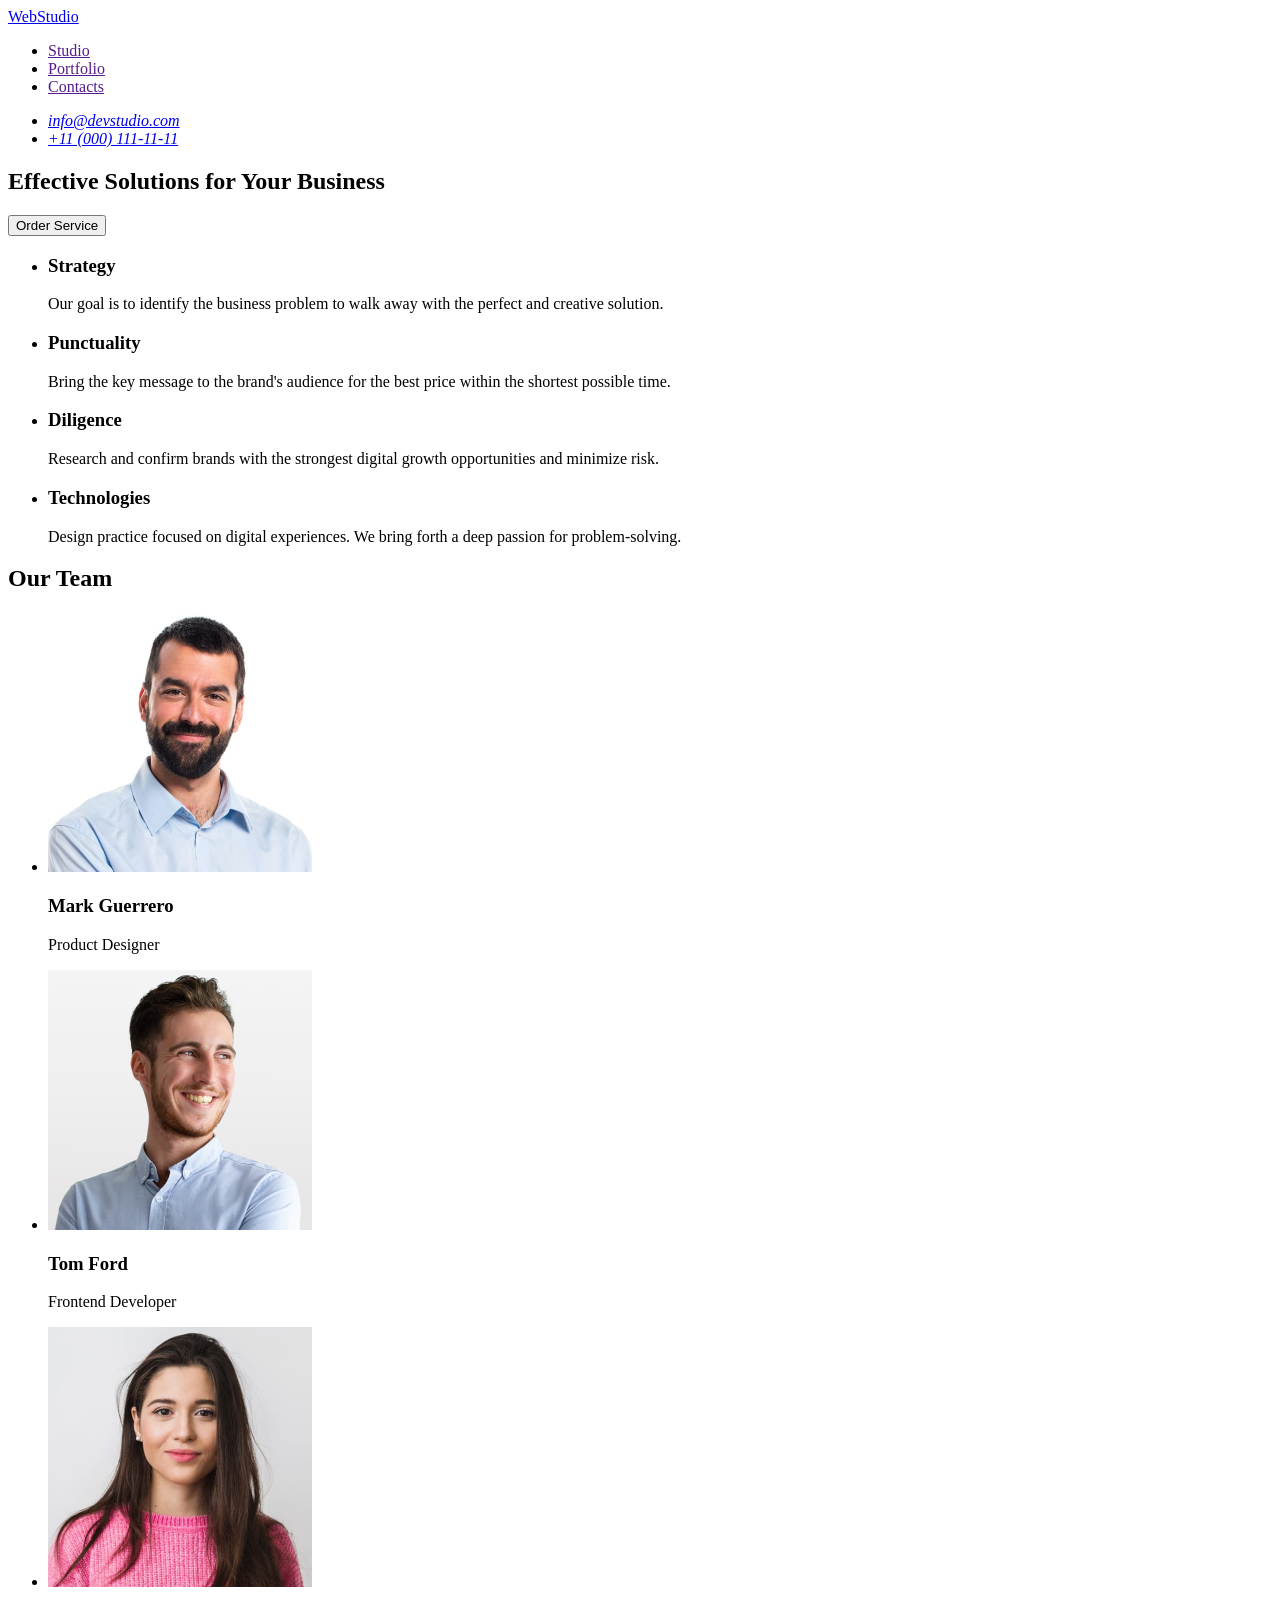
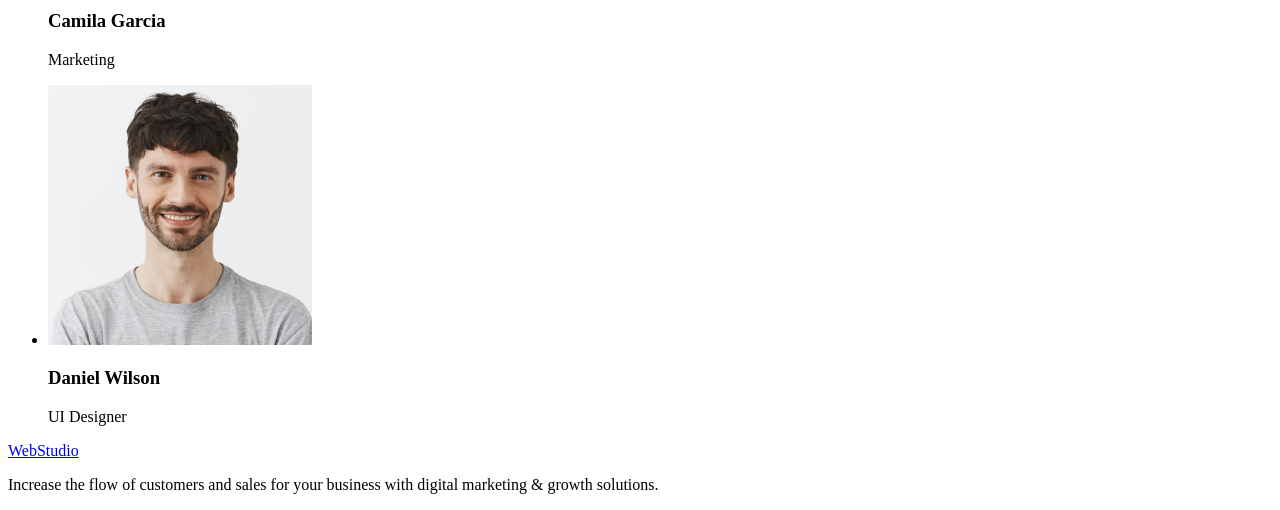
==== commit cee00c4c: "Initial commit" ====
--- a/index.html
+++ b/index.html
@@ -1,127 +1,123 @@
 <!DOCTYPE html>
 <html lang="en">
-<head>
-    <meta charset="UTF-8">
-    <meta http-equiv="X-UA-Compatible" content="IE=edge">
-    <meta name="viewport" content="width=device-width, initial-scale=1.0">
-    <title>Document</title>
-    <link rel="preconnect" href="https://fonts.googleapis.com">
-    <link rel="preconnect" href="https://fonts.gstatic.com" crossorigin>
-    <link href="https://fonts.googleapis.com/css2?family=Raleway:wght@800&family=Roboto:wght@400;500;700;900&display=swap"
-        rel="stylesheet">
-    <link rel="stylesheet" href="https://cdnjs.cloudflare.com/ajax/libs/modern-normalize/1.1.0/modern-normalize.css"
-        integrity="sha512-Y0MM+V6ymRKN2zStTqzQ227DWhhp4Mzdo6gnlRnuaNCbc+YN/ZH0sBCLTM4M0oSy9c9VKiCvd4Jk44aCLrNS5Q=="
-        crossorigin="anonymous" referrerpolicy="no-referrer" />
-    <link rel="stylesheet" href="./css/styles.css">
-</head>
-<body>
-    <!-- HEADER -->
-    <header class="main-header">
-        <div class="container">
-            <nav class="navigation">
-                <a class="logo link" href="./index.html">Web<span class="accent-header">Studio</span></a>
-                <ul class="nav-menu list">
-                    <li class="nav-menu-item"><a class="nav-link link" href="./index.html">Studio</a></li>
-                    <li class="nav-menu-item"><a class="nav-link link" href="./portfolio.html">Portfolio</a></li>
-                    <li class="nav-menu-item"><a class="nav-link link" href="">Contacts</a></li>
-                </ul>
-            </nav>
-            <address class="address-header">
-                <ul class="address-list list">
-                    <li class="address-list-item"><a class="address-info link"
-                    href="mailto:info@devstudio.com">info@devstudio.com</a></li>
-                    <li class="address-list-item"><a class="address-info link" href="tel:+110001111111">+11 (000) 111-11-11</a>
-                    </li>
-                </ul>
-            </address>
-        </div>
+  <head>
+    <meta charset="UTF-8" />
+    <meta name="viewport" content="width=device-width, initial-scale=1.0" />
+    <title>WebStudio</title>
+  </head>
+  <body>
+    <header>
+      <nav>
+        <a href="./index.html">WebStudio</a>
+        <ul>
+          <li><a href="">Studio</a></li>
+          <li><a href="">Portfolio</a></li>
+          <li><a href="">Contacts</a></li>
+        </ul>
+      </nav>
+      <address>
+        <ul>
+          <li><a href="mailto:info@devstudio.com">info@devstudio.com</a></li>
+          <li><a href="tel:+110001111111">+11 (000) 111-11-11</a></li>
+        </ul>
+      </address>
     </header>
-    <!-- MAIN -->
     <main>
-        <!-- SECTION HERO -->
-        <section class="hero">
-            <div class="container">
-                <h1 class="main-title">Effective Solutions
-                for Your Business</h1>
-                <button class="order-btn" type="button">Order Service</button>
-            </div>
-        </section>
-        <!-- SECTION ABOUT US -->
-        <section class="section-about-us">
-            <div class="container">
-                <h2 class="subtitle" hidden>About us</h2>
-                <ul class="about-us-list list">
-                    <li class="about-us-item">
-                        <h3 class="about-us-title">Strategy</h3>
-                        <p class="about-us-desc">Our goal is to identify the business problem to walk away with the perfect and creative solution.</p>
-                    </li>
-                    <li class="about-us-item">
-                        <h3 class="about-us-title">Punctuality</h3>
-                        <p class="about-us-desc">Bring the key message to the brand's audience for the best price within the shortest possible time.</p>
-                    </li>
-                    <li class="about-us-item">
-                        <h3 class="about-us-title">Diligence</h3>
-                        <p class="about-us-desc">Research and confirm brands that present the strongest digital growth opportunities and minimize risk.</p>
-                    </li>
-                    <li class="about-us-item">
-                        <h3 class="about-us-title">Technologies</h3>
-                        <p class="about-us-desc">Design practice focused on digital experiences. We bring forth a deep passion for problem-solving.</p>
-                    </li>
-                </ul>
-            </div>
-        </section>
-        <!-- SECTION WHAT ARE WE DOING -->
-        <section class="we-doing-section">
-            <div class="container">
-                <h2 class="subtitle">What are we doing</h2>
-                <ul class="we-doing-list list">
-                    <li class="we-doing-item">
-                        <img src="./images/what_are_we_doing/screen.jpg" class="we-doing-img" alt="Computer's screen" width="360" height="300" >
-                    </li>
-                    <li class="we-doing-item">
-                        <img src="./images/what_are_we_doing/phones_screens.jpg" class="we-doing-img" alt="Many phone's screens" width="360" height="300">
-                    </li>
-                    <li class="we-doing-item">
-                        <img src="./images/what_are_we_doing/laptop_phone.jpg" class="we-doing-img" alt="laptop and phone" width="360" height="300">
-                    </li>
-                </ul>
-            </div>
-        </section>
-        <!-- SECTION OUR TEAM -->
-        <section class="section-team">
-            <div class="container">
-                <h2 class="subtitle">Our team</h2>
-                <ul class="our-team-list list">
-                    <li class="our-team-item">
-                        <img src="./images/our_team/mark_guerrero.jpg" class="our-team-img" alt="Photo of Mark Guerrero" width="264" height="260">
-                        <h3 class="worker-name">Mark Guerrero</h3>
-                        <p class="worker-position">Product Designer</p>
-                    </li>
-                    <li class="our-team-item">
-                        <img src="./images/our_team/tom_ford.jpg" class="our-team-img" alt="Photo of Tom Ford" width="264" height="260">
-                        <h3 class="worker-name">Tom Ford</h3>
-                        <p class="worker-position">Frontend Developer</p>
-                    </li>
-                    <li class="our-team-item">
-                        <img src="./images/our_team/camila_garcia.jpg" class="our-team-img" alt="Photo of Camila Garcia" width="264" height="260">
-                        <h3 class="worker-name">Camila Garcia</h3>
-                        <p class="worker-position">Marketing</p>
-                    </li>
-                    <li class="our-team-item">
-                        <img src="./images/our_team/daniel_wilson.jpg" class="our-team-img" alt="Photo of Daniel Wilson" width="264" height="260">
-                        <h3 class="worker-name">Daniel Wilson</h3>
-                        <p class="worker-position">UI Designer</p>
-                    </li>
-                </ul>
-            </div>
-        </section>
+      <!--#region Hero -->
+      <section>
+        <h1>Effective Solutions for Your Business</h1>
+        <button type="button">Order Service</button>
+      </section>
+      <!--#endregion end Hero -->
+      <!-- #region About us -->
+      <section>
+        <h2 hidden>About us</h2>
+        <ul>
+          <li>
+            <h3>Strategy</h3>
+            <p>
+              Our goal is to identify the business problem to walk away with the
+              perfect and creative solution.
+            </p>
+          </li>
+          <li>
+            <h3>Punctuality</h3>
+            <p>
+              Bring the key message to the brand's audience for the best price
+              within the shortest possible time.
+            </p>
+          </li>
+          <li>
+            <h3>Diligence</h3>
+            <p>
+              Research and confirm brands with the strongest digital growth
+              opportunities and minimize risk.
+            </p>
+          </li>
+          <li>
+            <h3>Technologies</h3>
+            <p>
+              Design practice focused on digital experiences. We bring forth a
+              deep passion for problem-solving.
+            </p>
+          </li>
+        </ul>
+      </section>
+      <!-- #endregion end About us -->
+      <!-- #region Our team -->
+      <section>
+        <h2>Our Team</h2>
+        <ul>
+          <li>
+            <img
+              src="./images/mark_guerrero.jpg"
+              alt="photo_mark_guerrero"
+              width="264"
+              height="260"
+            />
+            <h3>Mark Guerrero</h3>
+            <p>Product Designer</p>
+          </li>
+          <li>
+            <img
+              src="./images/tom_ford.jpg"
+              alt="photo_tom_ford"
+              width="264"
+              height="260"
+            />
+            <h3>Tom Ford</h3>
+            <p>Frontend Developer</p>
+          </li>
+          <li>
+            <img
+              src="./images/camila_garcia.jpg"
+              alt="photo_camila_garcia"
+              width="264"
+              height="260"
+            />
+            <h3>Camila Garcia</h3>
+            <p>Marketing</p>
+          </li>
+          <li>
+            <img
+              src="./images/daniel_wilson.jpg"
+              alt="photo_daniel_wilson"
+              width="264"
+              height="260"
+            />
+            <h3>Daniel Wilson</h3>
+            <p>UI Designer</p>
+          </li>
+        </ul>
+      </section>
+      <!-- #endregion end Our team -->
     </main>
-    <!-- FOOTER -->
-    <footer class="page-footer">
-        <div class="container">
-            <a class="logo link" href="./index.html">Web<span class="accent-footer">Studio</span></a>
-            <p class="footer-text">Increase the flow of customers and sales for your business with digital marketing & growth solutions.</p>
-        </div>
+    <footer>
+      <a href="./index.html">WebStudio</a>
+      <p>
+        Increase the flow of customers and sales for your business with digital
+        marketing & growth solutions.
+      </p>
     </footer>
-</body>
-</html>+  </body>
+</html>
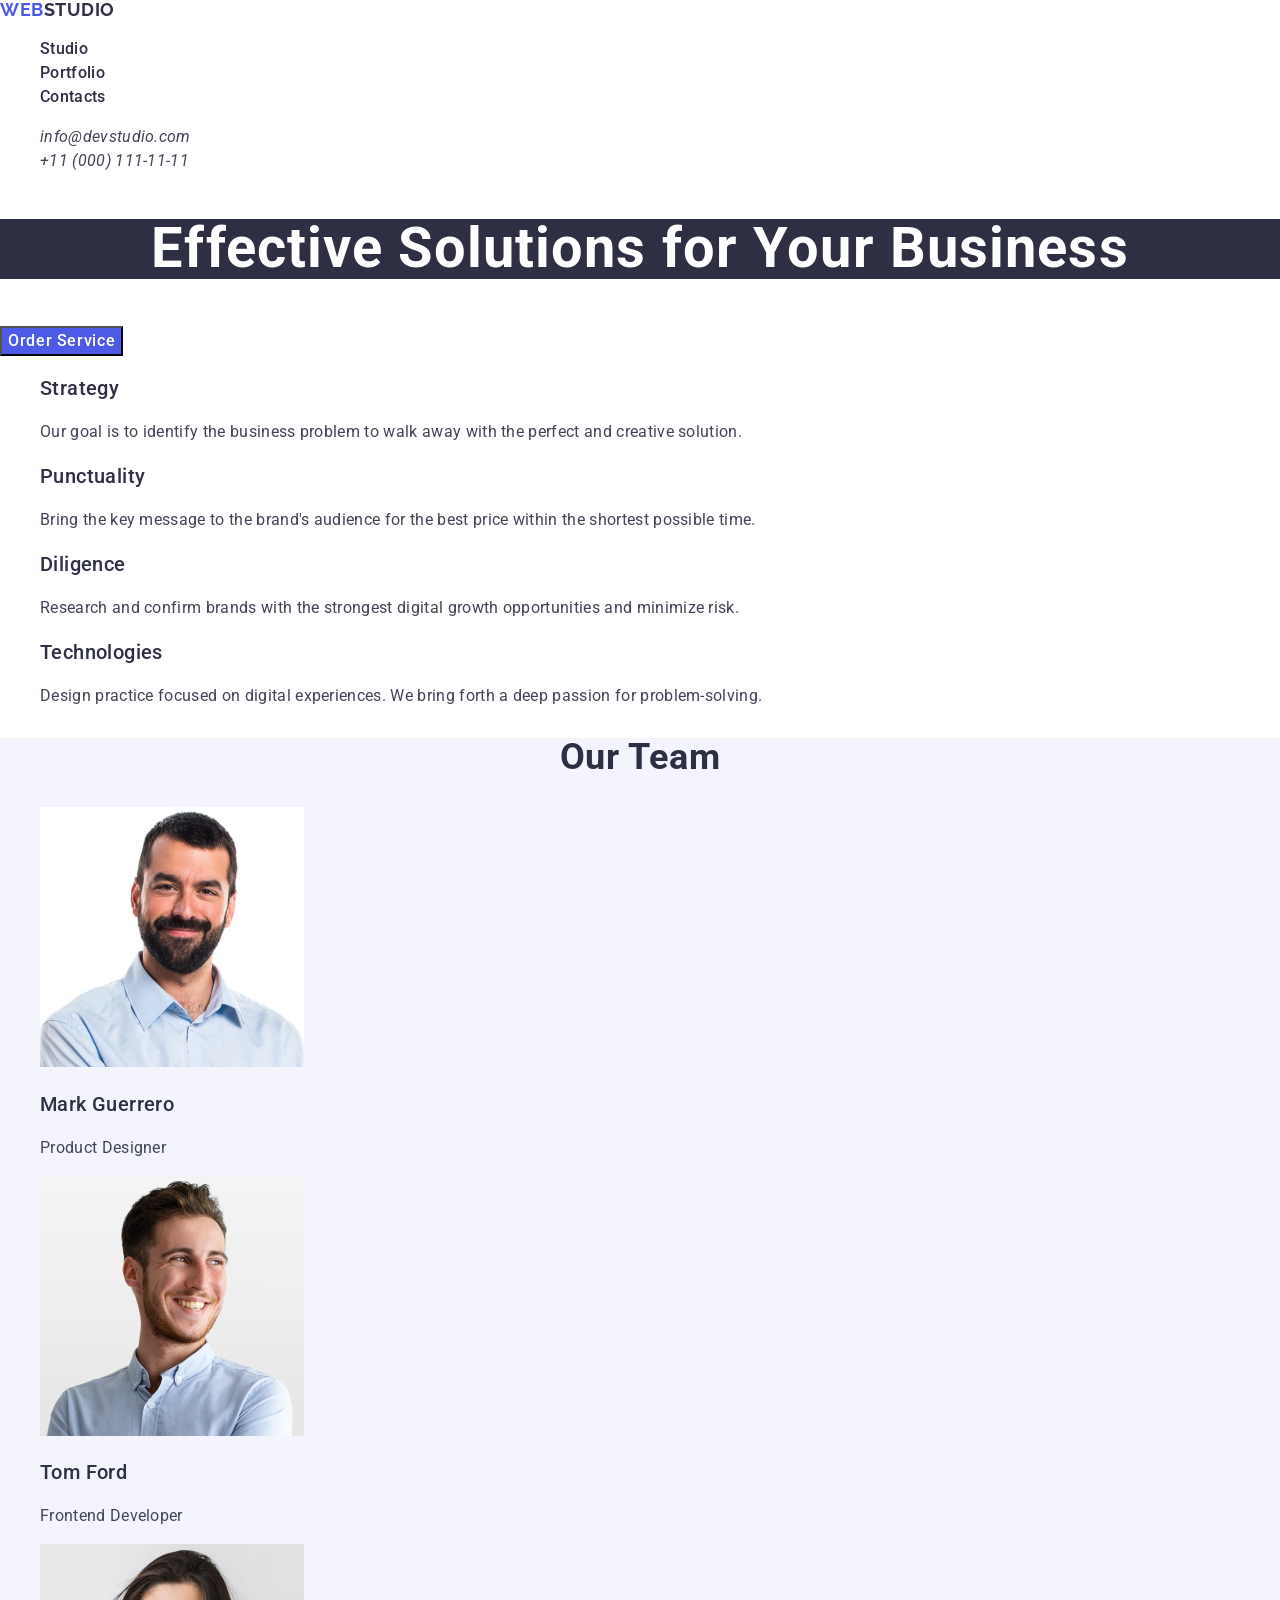
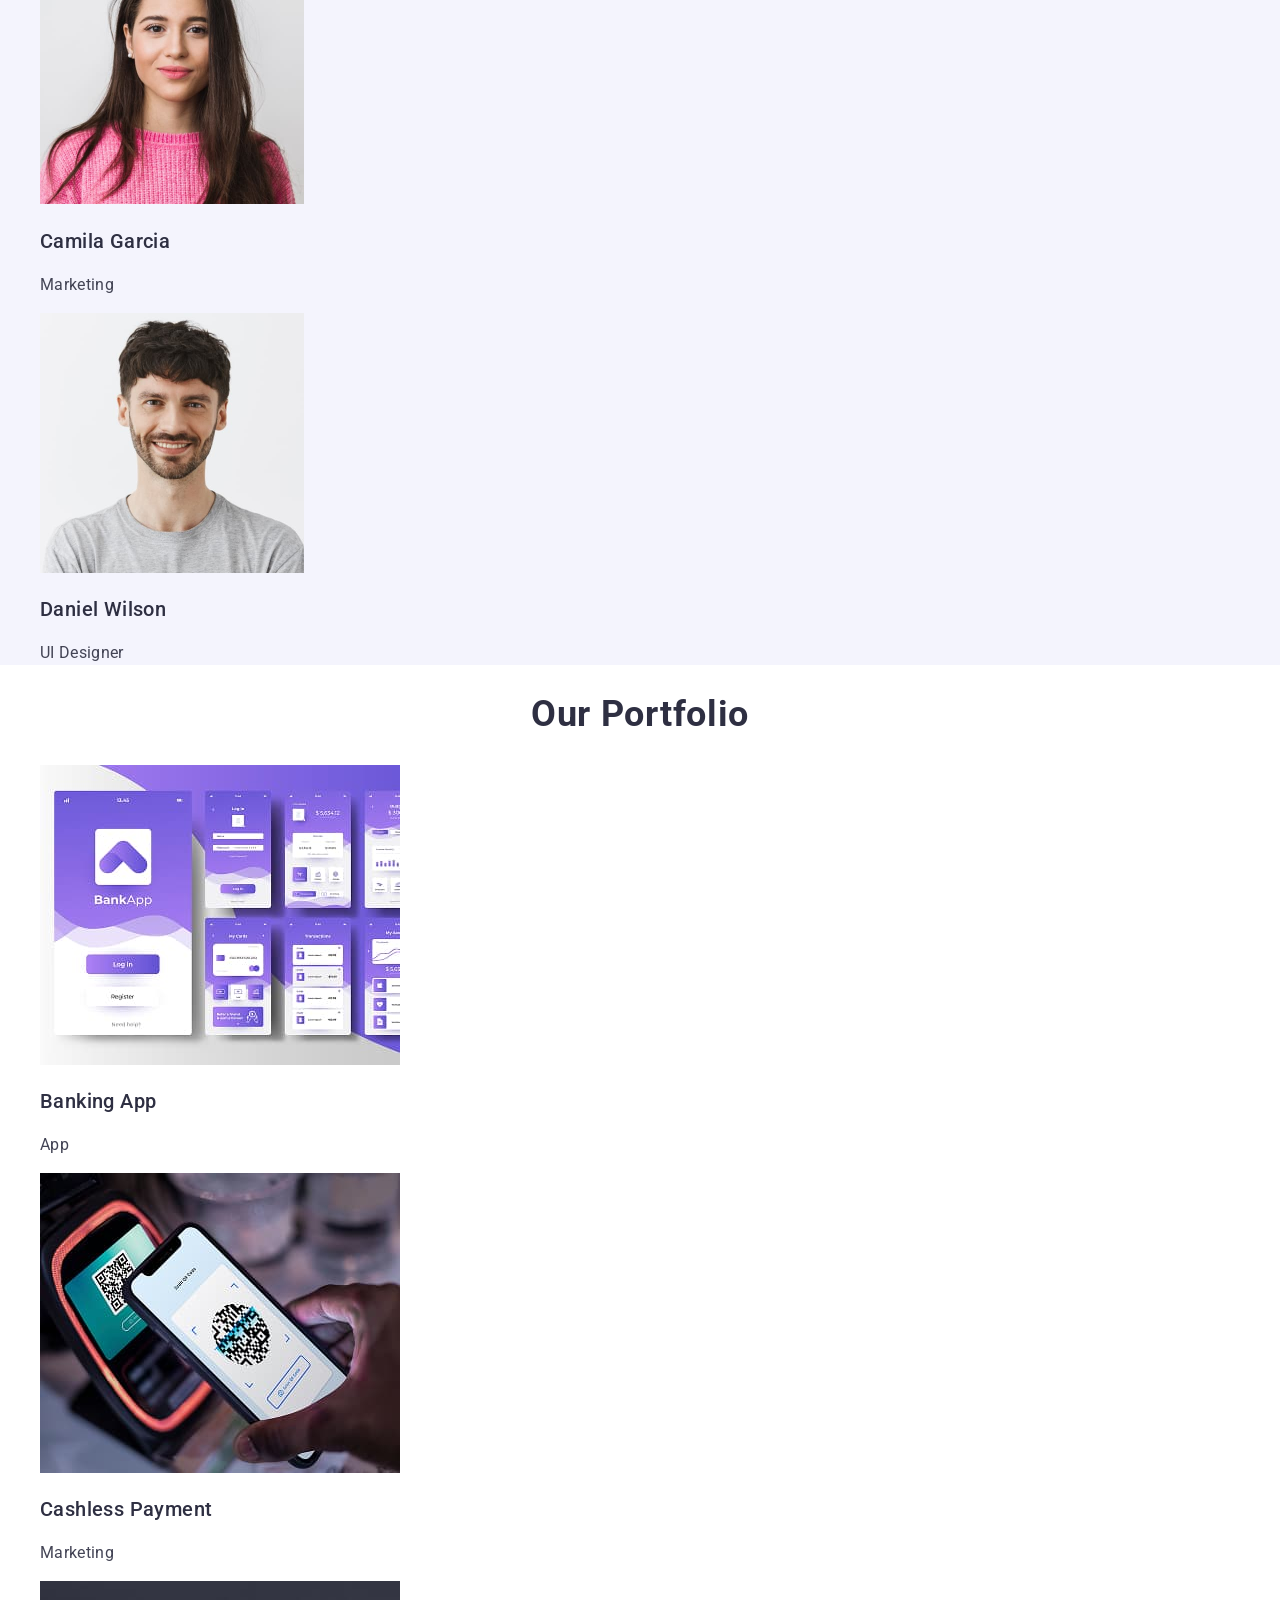
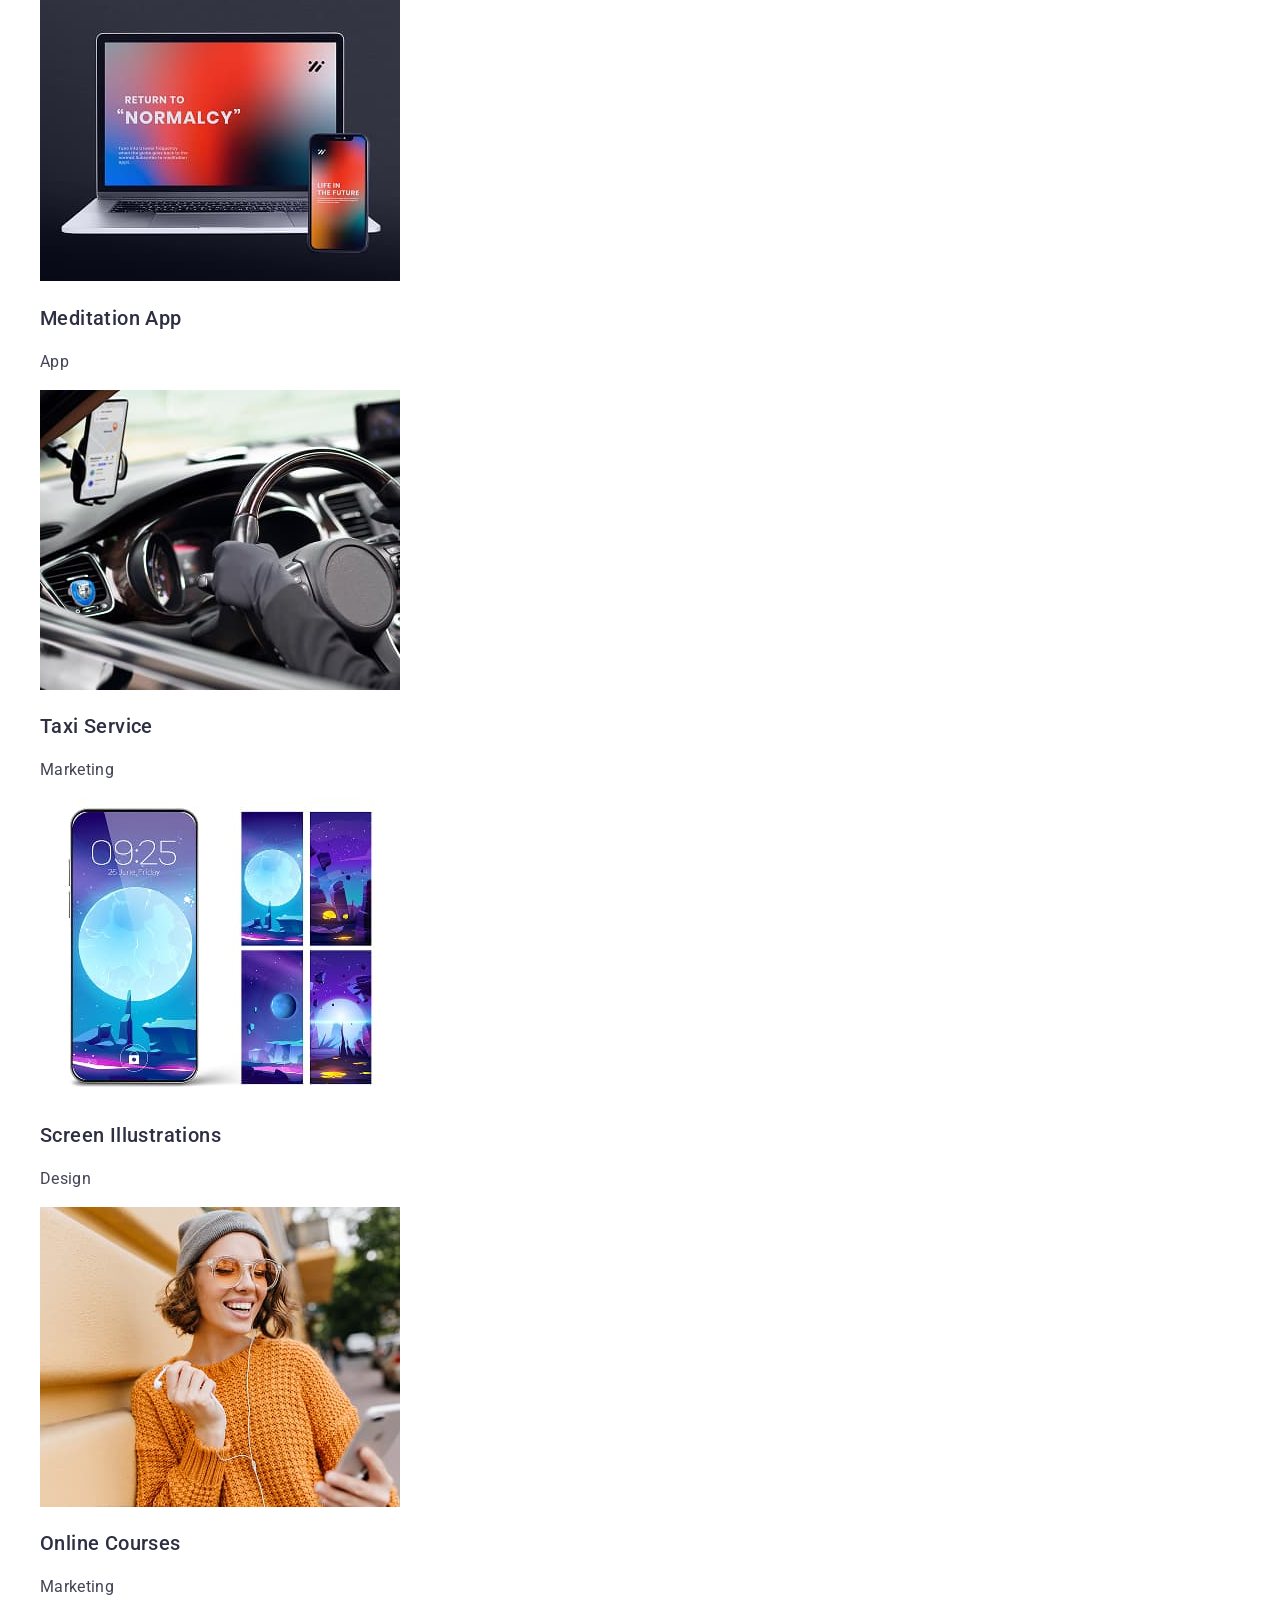
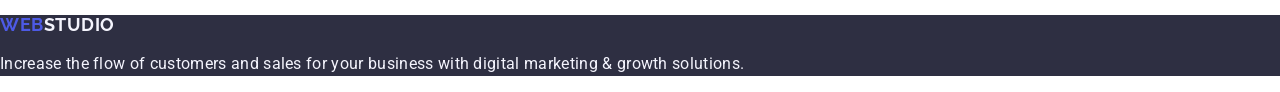
==== commit 52bb0e65: "fix index.html, add css" ====
--- a/index.html
+++ b/index.html
@@ -4,59 +4,91 @@
     <meta charset="UTF-8" />
     <meta name="viewport" content="width=device-width, initial-scale=1.0" />
     <title>WebStudio</title>
+    <link rel="preconnect" href="https://fonts.googleapis.com" />
+    <link rel="preconnect" href="https://fonts.gstatic.com" crossorigin />
+    <link
+      href="https://fonts.googleapis.com/css2?family=Raleway:wght@700&family=Roboto:wght@400;500;700&display=swap"
+      rel="stylesheet"
+    />
+    <link
+      rel="stylesheet"
+      href="https://cdnjs.cloudflare.com/ajax/libs/modern-normalize/3.0.1/modern-normalize.min.css"
+      integrity="sha512-q6WgHqiHlKyOqslT/lgBgodhd03Wp4BEqKeW6nNtlOY4quzyG3VoQKFrieaCeSnuVseNKRGpGeDU3qPmabCANg=="
+      crossorigin="anonymous"
+      referrerpolicy="no-referrer"
+    />
+    <link rel="stylesheet" href="./css/styles.css" />
   </head>
   <body>
+    <!-- #region header -->
     <header>
       <nav>
-        <a href="./index.html">WebStudio</a>
-        <ul>
-          <li><a href="">Studio</a></li>
-          <li><a href="">Portfolio</a></li>
-          <li><a href="">Contacts</a></li>
+        <a href="./index.html" class="logo"
+          ><span class="logo-span">Web</span>Studio</a
+        >
+        <ul class="header-list">
+          <li class="header-list-item">
+            <a href="" class="header-list-item-link link">Studio</a>
+          </li>
+          <li class="header-list-item">
+            <a href="" class="header-list-item-link link">Portfolio</a>
+          </li>
+          <li class="header-list-item">
+            <a href="" class="header-list-item-link link">Contacts</a>
+          </li>
         </ul>
       </nav>
-      <address>
-        <ul>
-          <li><a href="mailto:info@devstudio.com">info@devstudio.com</a></li>
-          <li><a href="tel:+110001111111">+11 (000) 111-11-11</a></li>
+      <address class="address">
+        <ul class="address-list">
+          <li class="address-list-item">
+            <a href="mailto:info@devstudio.com" class="address-item-link link"
+              >info@devstudio.com</a
+            >
+          </li>
+          <li class="address-list-item">
+            <a href="tel:+110001111111" class="address-item-link link"
+              >+11 (000) 111-11-11</a
+            >
+          </li>
         </ul>
       </address>
     </header>
+    <!-- #endregion header -->
     <main>
       <!--#region Hero -->
-      <section>
-        <h1>Effective Solutions for Your Business</h1>
-        <button type="button">Order Service</button>
+      <section class="section-hero">
+        <h1 class="hero-title">Effective Solutions for Your Business</h1>
+        <button type="button" class="button">Order Service</button>
       </section>
       <!--#endregion end Hero -->
       <!-- #region About us -->
       <section>
         <h2 hidden>About us</h2>
-        <ul>
-          <li>
-            <h3>Strategy</h3>
-            <p>
+        <ul class="aboutus-list">
+          <li class="aboutus-list-item">
+            <h3 class="subtitle">Strategy</h3>
+            <p class="text">
               Our goal is to identify the business problem to walk away with the
               perfect and creative solution.
             </p>
           </li>
-          <li>
-            <h3>Punctuality</h3>
-            <p>
+          <li class="aboutus-list-item">
+            <h3 class="subtitle">Punctuality</h3>
+            <p class="text">
               Bring the key message to the brand's audience for the best price
               within the shortest possible time.
             </p>
           </li>
-          <li>
-            <h3>Diligence</h3>
-            <p>
+          <li class="aboutus-list-item">
+            <h3 class="subtitle">Diligence</h3>
+            <p class="text">
               Research and confirm brands with the strongest digital growth
               opportunities and minimize risk.
             </p>
           </li>
-          <li>
-            <h3>Technologies</h3>
-            <p>
+          <li class="aboutus-list-item">
+            <h3 class="subtitle">Technologies</h3>
+            <p class="text">
               Design practice focused on digital experiences. We bring forth a
               deep passion for problem-solving.
             </p>
@@ -65,56 +97,135 @@
       </section>
       <!-- #endregion end About us -->
       <!-- #region Our team -->
-      <section>
-        <h2>Our Team</h2>
-        <ul>
-          <li>
+      <section class="team-section">
+        <h2 class="section-title">Our Team</h2>
+        <ul class="team-list">
+          <li class="team-list-item">
             <img
               src="./images/mark_guerrero.jpg"
               alt="photo_mark_guerrero"
               width="264"
               height="260"
-            />
-            <h3>Mark Guerrero</h3>
-            <p>Product Designer</p>
-          </li>
-          <li>
+              class="team-img"
+            />
+            <h3 class="subtitle team-name">Mark Guerrero</h3>
+            <p class="text team-text">Product Designer</p>
+          </li>
+          <li class="team-list-item">
             <img
               src="./images/tom_ford.jpg"
               alt="photo_tom_ford"
               width="264"
               height="260"
-            />
-            <h3>Tom Ford</h3>
-            <p>Frontend Developer</p>
-          </li>
-          <li>
+              class="team-img"
+            />
+            <h3 class="subtitle team-name">Tom Ford</h3>
+            <p class="text team-text">Frontend Developer</p>
+          </li>
+          <li class="team-list-item">
             <img
               src="./images/camila_garcia.jpg"
               alt="photo_camila_garcia"
               width="264"
               height="260"
-            />
-            <h3>Camila Garcia</h3>
-            <p>Marketing</p>
-          </li>
-          <li>
+              class="team-img"
+            />
+            <h3 class="subtitle team-name">Camila Garcia</h3>
+            <p class="text team-text">Marketing</p>
+          </li>
+          <li class="team-list-item">
             <img
               src="./images/daniel_wilson.jpg"
               alt="photo_daniel_wilson"
               width="264"
               height="260"
-            />
-            <h3>Daniel Wilson</h3>
-            <p>UI Designer</p>
+              class="team-img"
+            />
+            <h3 class="subtitle team-name">Daniel Wilson</h3>
+            <p class="text team-text">UI Designer</p>
           </li>
         </ul>
       </section>
       <!-- #endregion end Our team -->
+      <!-- #region Our Portfolio -->
+      <section class="portfolio-section">
+        <h2 class="section-title">Our Portfolio</h2>
+        <ul class="portfolio-list">
+          <li class="portfolio-list-item">
+            <img
+              src="./images/our-portfolio/banking-app.jpg"
+              alt="Screenshots of banking app pages"
+              width="360"
+              height="300"
+              class="portfolio-item-img"
+            />
+            <h3 class="subtitle">Banking App</h3>
+            <p class="text">App</p>
+          </li>
+          <li class="portfolio-list-item">
+            <img
+              src="./images/our-portfolio/cashless-payment.jpg"
+              alt="Paying through terminal with a phone"
+              width="360"
+              height="300"
+              class="portfolio-item-img"
+            />
+            <h3 class="subtitle">Cashless Payment</h3>
+            <p class="text">Marketing</p>
+          </li>
+          <li class="portfolio-list-item">
+            <img
+              src="./images/our-portfolio/meditation-app.jpg"
+              alt="Phone and laptop showing meditation app"
+              width="360"
+              height="300"
+              class="portfolio-item-img"
+            />
+            <h3 class="subtitle">Meditation App</h3>
+            <p class="text">App</p>
+          </li>
+          <li class="portfolio-list-item">
+            <img
+              src="./images/our-portfolio/taxi-service.jpg"
+              alt="Hands on the wheel inside the car"
+              width="360"
+              height="300"
+              class="portfolio-item-img"
+            />
+            <h3 class="subtitle">Taxi Service</h3>
+            <p class="text">Marketing</p>
+          </li>
+          <li class="portfolio-list-item">
+            <img
+              src="./images/our-portfolio/screen-illustration.jpg"
+              alt="Phone and phone screens with a moon on it"
+              width="360"
+              height="300"
+              class="portfolio-item-img"
+            />
+            <h3 class="subtitle">Screen Illustrations</h3>
+            <p class="text">Design</p>
+          </li>
+          <li class="portfolio-list-item">
+            <img
+              src="./images/our-portfolio/online-courses.jpg"
+              alt="Girl in the glasses with a phone"
+              width="360"
+              height="300"
+              class="portfolio-item-img"
+            />
+            <h3 class="subtitle">Online Courses</h3>
+            <p class="text">Marketing</p>
+          </li>
+        </ul>
+      </section>
+      <!-- #endregion Our Portfolio -->
     </main>
-    <footer>
-      <a href="./index.html">WebStudio</a>
-      <p>
+    <footer class="footer">
+      <a href="./index.html" class="logo logo-footer"
+        ><span class="logo-span">Web</span>Studio</a
+      >
+      <p class="text text-footer">
         Increase the flow of customers and sales for your business with digital
         marketing & growth solutions.
       </p>
--- a/css/styles.css
+++ b/css/styles.css
@@ -0,0 +1,125 @@
+body {
+  font-family: Roboto, sans-serif;
+  color: #2e2f42;
+}
+
+a {
+  text-decoration: none;
+}
+
+ul {
+  list-style-type: none;
+}
+
+button {
+  cursor: pointer;
+}
+
+.logo {
+  font-family: "Raleway", sans-serif;
+  font-weight: 700;
+  font-size: 18px;
+  line-height: 1.16;
+  letter-spacing: 0.03em;
+  text-transform: uppercase;
+  color: #2e2f42;
+}
+
+.logo-span {
+  color: #4d5ae5;
+}
+
+.link {
+  font-size: 16px;
+  line-height: 1.5;
+  letter-spacing: 0.02em;
+  color: #2e2f42;
+}
+
+.header-list-item-link {
+  font-weight: 500;
+}
+
+.address-item-link {
+  font-weight: 400;
+  color: #434455;
+}
+
+.link:hover,
+.link:focus {
+  color: #404bbf;
+}
+
+.hero-title {
+  font-weight: 700;
+  font-size: 56px;
+  line-height: 1.07;
+  letter-spacing: 0.02em;
+  text-align: center;
+  color: #fff;
+  background-color: #2e2f42;
+}
+
+/* .section-hero {
+  background: #2e2f42;
+} */
+
+.button {
+  font-weight: 500;
+  font-size: 16px;
+  line-height: 1.5;
+  letter-spacing: 0.04em;
+  color: #fff;
+  background: #4d5ae5;
+}
+
+.button:hover,
+.button:focus {
+  background: #404bbf;
+}
+
+.subtitle {
+  font-weight: 500;
+  font-size: 20px;
+  line-height: 1.2;
+  letter-spacing: 0.02em;
+}
+
+.aboutus-text {
+  font-weight: 400;
+  font-size: 16px;
+  line-height: 1.5;
+  letter-spacing: 0.02em;
+  color: #434455;
+}
+
+.section-title {
+  font-weight: 700;
+  font-size: 36px;
+  line-height: 1.11;
+  letter-spacing: 0.02em;
+  text-align: center;
+}
+
+.text {
+  font-size: 16px;
+  line-height: 1.5;
+  letter-spacing: 0.02em;
+  color: #434455;
+}
+
+.team-section {
+  background: #f4f4fd;
+}
+
+.footer {
+  background: #2e2f42;
+}
+
+.logo-footer {
+  color: #f4f4fd;
+}
+
+.text-footer {
+  color: #f4f4fd;
+}
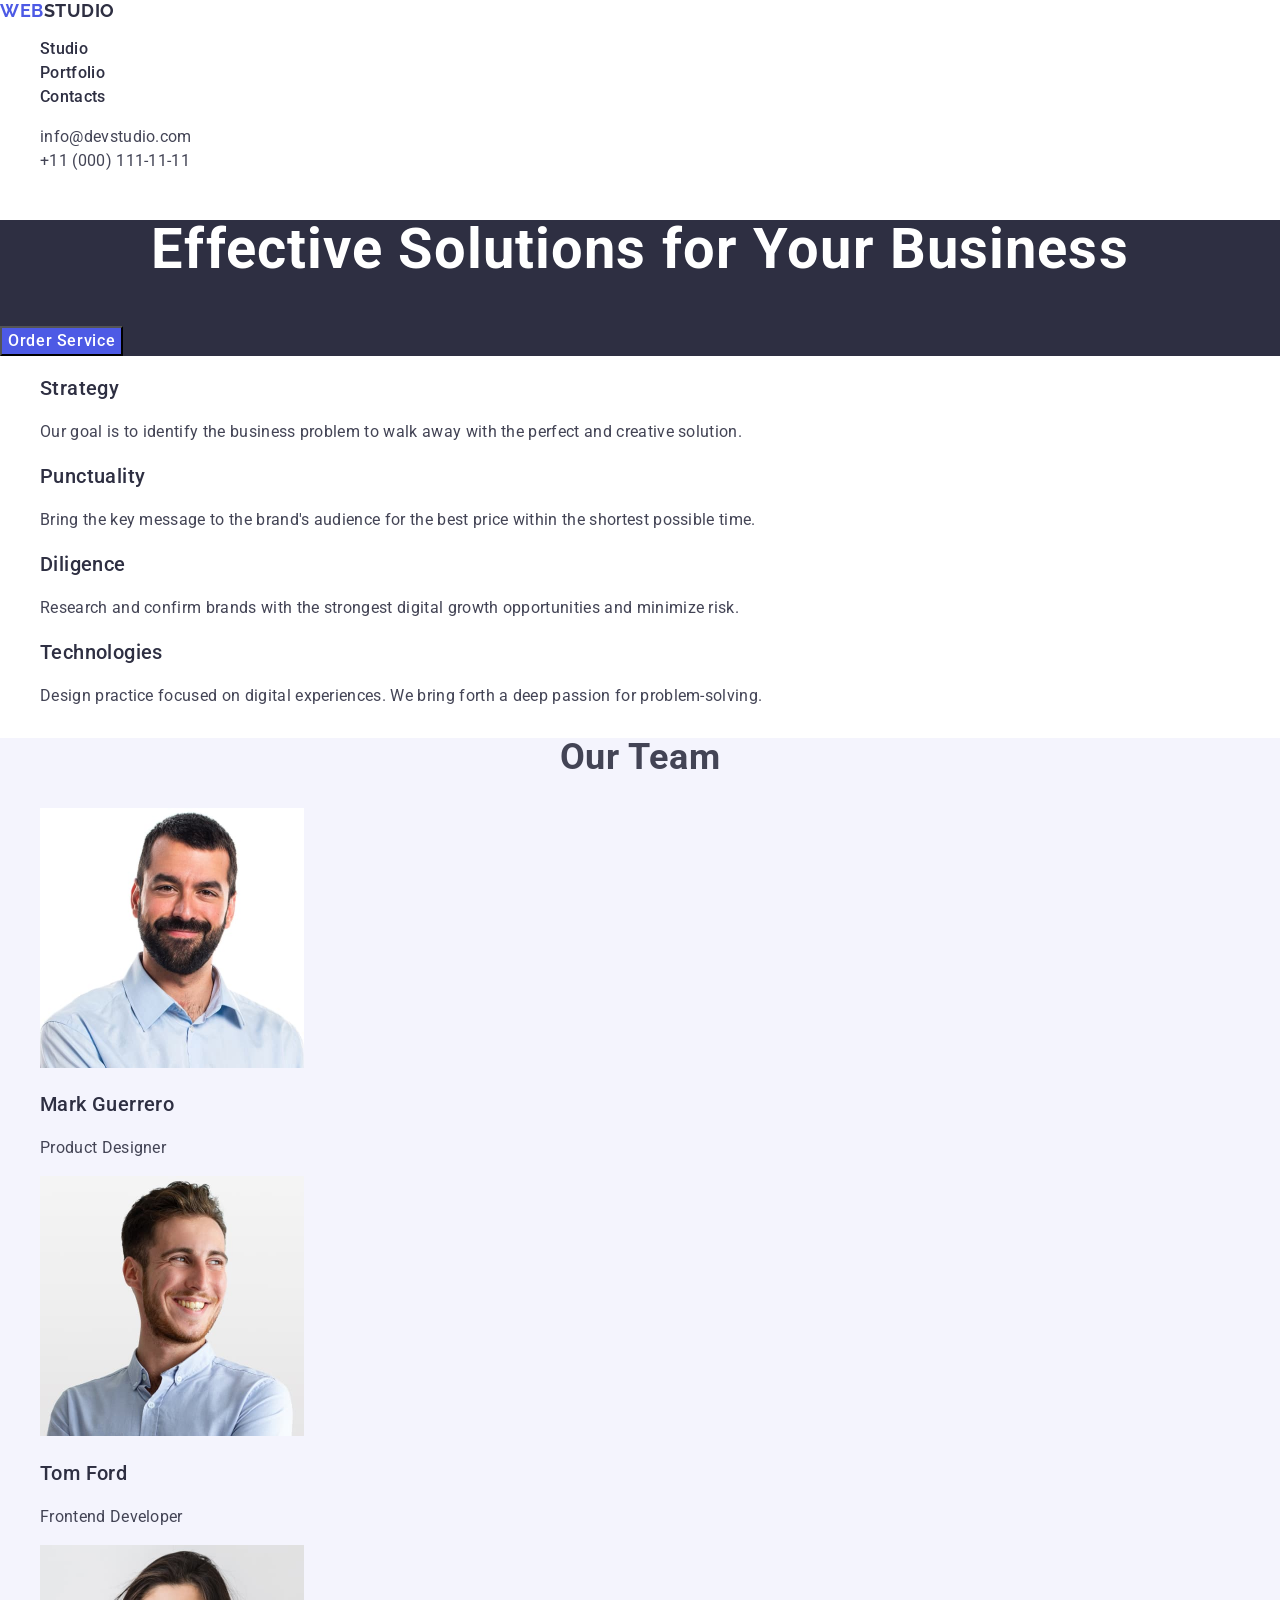
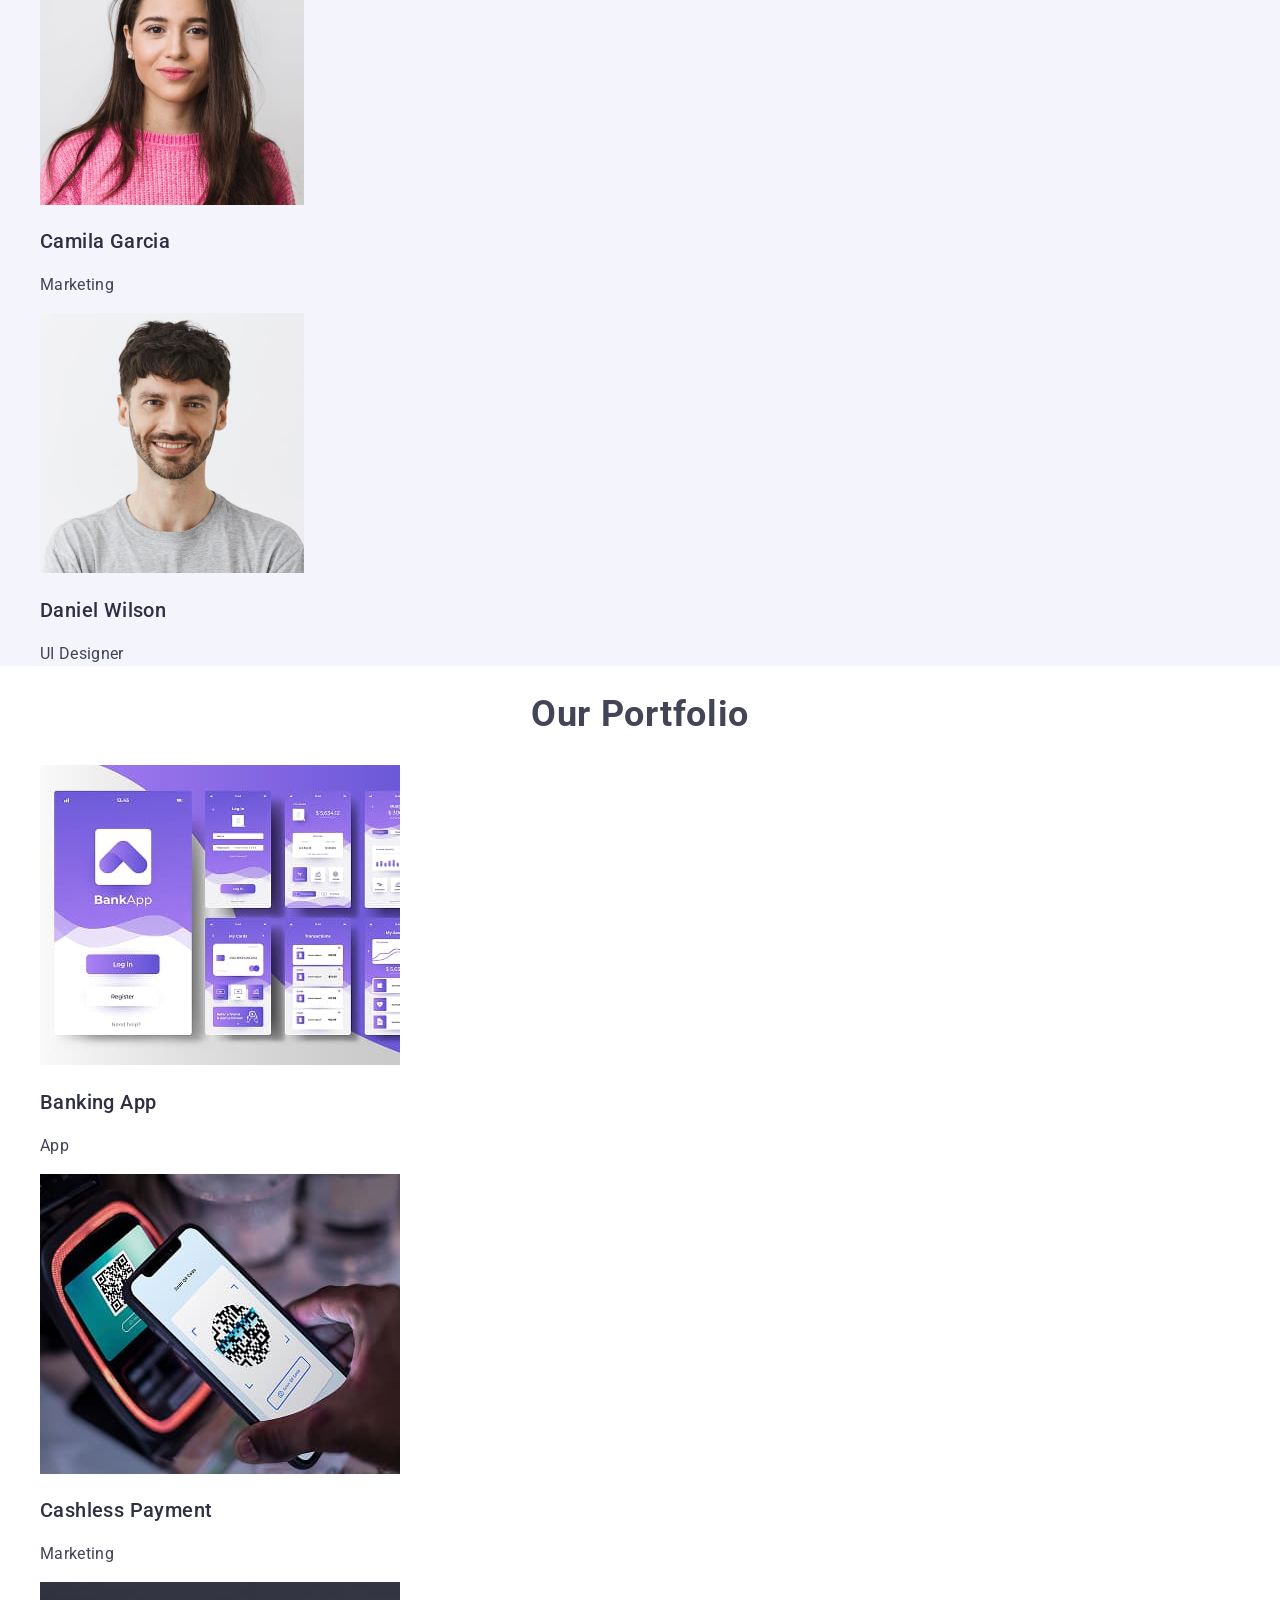
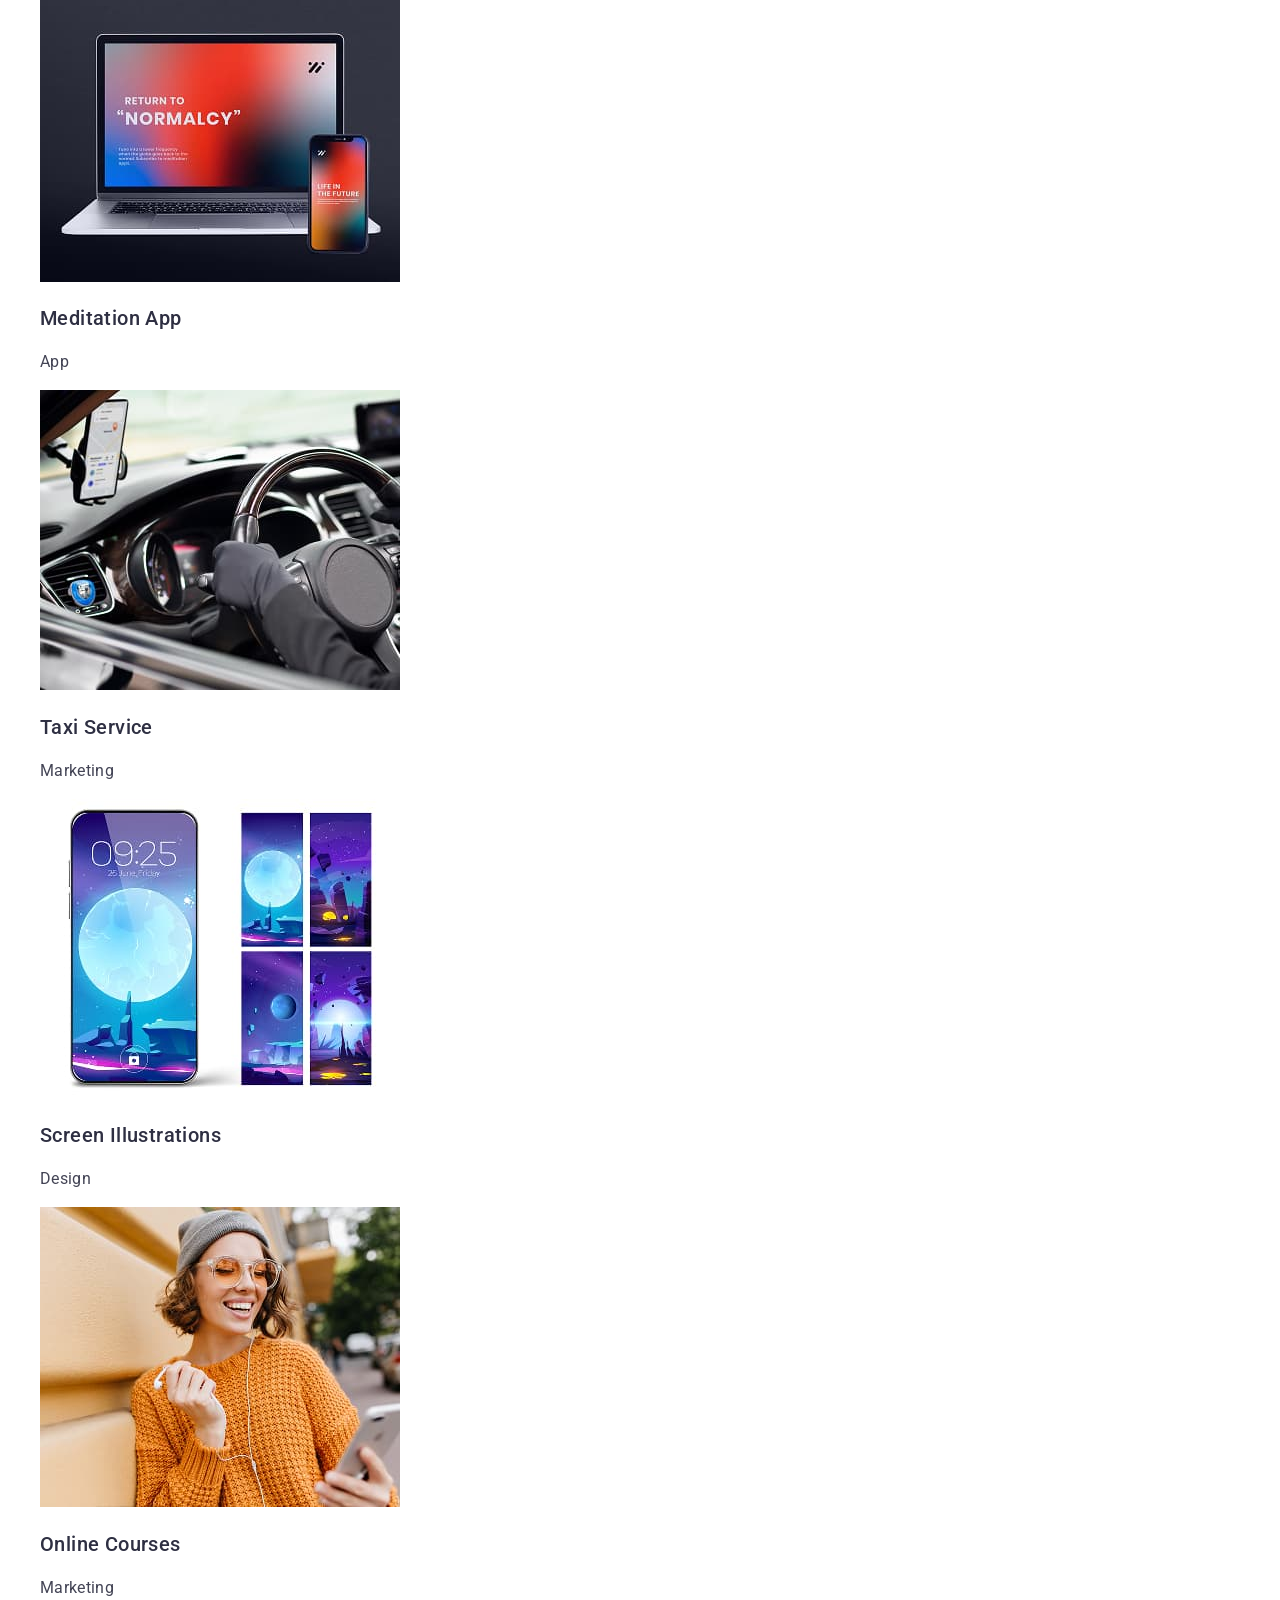
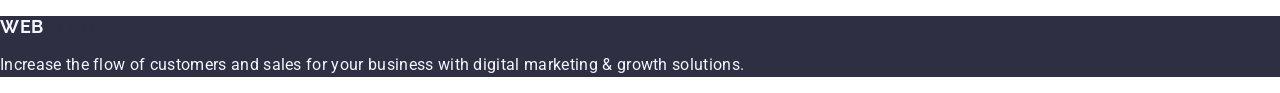
==== commit 43398dc2: "fix css file" ====
--- a/index.html
+++ b/index.html
@@ -24,11 +24,11 @@
     <header>
       <nav>
         <a href="./index.html" class="logo"
-          ><span class="logo-span">Web</span>Studio</a
+          >Web<span class="logo-span">Studio</span></a
         >
         <ul class="header-list">
           <li class="header-list-item">
-            <a href="" class="header-list-item-link link">Studio</a>
+            <a href="./index.html" class="header-list-item-link link">Studio</a>
           </li>
           <li class="header-list-item">
             <a href="" class="header-list-item-link link">Portfolio</a>
@@ -149,7 +149,7 @@
       <!-- #endregion end Our team -->
       <!-- #region Our Portfolio -->
       <section class="portfolio-section">
-        <h2 class="section-title">Our Portfolio</h2>
+        <h2 class="portfolio-title section-title">Our Portfolio</h2>
         <ul class="portfolio-list">
           <li class="portfolio-list-item">
             <img
@@ -223,7 +223,7 @@
     </main>
     <footer class="footer">
       <a href="./index.html" class="logo logo-footer"
-        ><span class="logo-span">Web</span>Studio</a
+        >Web<span class="logo-span">Studio</span></a
       >
       <p class="text text-footer">
         Increase the flow of customers and sales for your business with digital
--- a/css/styles.css
+++ b/css/styles.css
@@ -1,13 +1,15 @@
 body {
   font-family: Roboto, sans-serif;
-  color: #2e2f42;
+  color: #434455;
+  background-color: #fff;
 }
 
 a {
   text-decoration: none;
 }
 
-ul {
+ul,
+ol {
   list-style-type: none;
 }
 
@@ -15,18 +17,19 @@
   cursor: pointer;
 }
 
+/* #region Header */
 .logo {
-  font-family: "Raleway", sans-serif;
+  font-family: 'Raleway', sans-serif;
   font-weight: 700;
   font-size: 18px;
-  line-height: 1.16;
+  line-height: 1.17;
   letter-spacing: 0.03em;
   text-transform: uppercase;
-  color: #2e2f42;
+  color: #4d5ae5;
 }
 
 .logo-span {
-  color: #4d5ae5;
+  color: #2e2f42;
 }
 
 .link {
@@ -40,6 +43,10 @@
   font-weight: 500;
 }
 
+.address {
+  font-style: normal;
+}
+
 .address-item-link {
   font-weight: 400;
   color: #434455;
@@ -48,6 +55,12 @@
 .link:hover,
 .link:focus {
   color: #404bbf;
+}
+/* #endregion Header */
+
+/* #region Hero */
+.section-hero {
+  background: #2e2f42;
 }
 
 .hero-title {
@@ -59,10 +72,6 @@
   color: #fff;
   background-color: #2e2f42;
 }
-
-/* .section-hero {
-  background: #2e2f42;
-} */
 
 .button {
   font-weight: 500;
@@ -77,28 +86,15 @@
 .button:focus {
   background: #404bbf;
 }
+/* #endregion Hero */
 
+/* #region Section About us */
 .subtitle {
   font-weight: 500;
   font-size: 20px;
   line-height: 1.2;
   letter-spacing: 0.02em;
-}
-
-.aboutus-text {
-  font-weight: 400;
-  font-size: 16px;
-  line-height: 1.5;
-  letter-spacing: 0.02em;
-  color: #434455;
-}
-
-.section-title {
-  font-weight: 700;
-  font-size: 36px;
-  line-height: 1.11;
-  letter-spacing: 0.02em;
-  text-align: center;
+  color: #2e2f42;
 }
 
 .text {
@@ -108,12 +104,32 @@
   color: #434455;
 }
 
-.team-section {
-  background: #f4f4fd;
+/* #endregion Section About us */
+
+/* #region Section Our team */
+.section-title {
+  font-weight: 700;
+  font-size: 36px;
+  line-height: 1.11;
+  letter-spacing: 0.02em;
+  text-align: center;
+  text-transform: capitalize;
 }
 
+.team-section {
+  background-color: #f4f4fd;
+}
+/* #endregion Section Our team */
+
+/* #region Section Portfolio */
+.portfolio-list {
+  background-color: #ffffff;
+}
+/* #endregion Section Portfolio */
+
+/* #region Footer */
 .footer {
-  background: #2e2f42;
+  background-color: #2e2f42;
 }
 
 .logo-footer {
@@ -123,3 +139,4 @@
 .text-footer {
   color: #f4f4fd;
 }
+/* #endregion Footer */
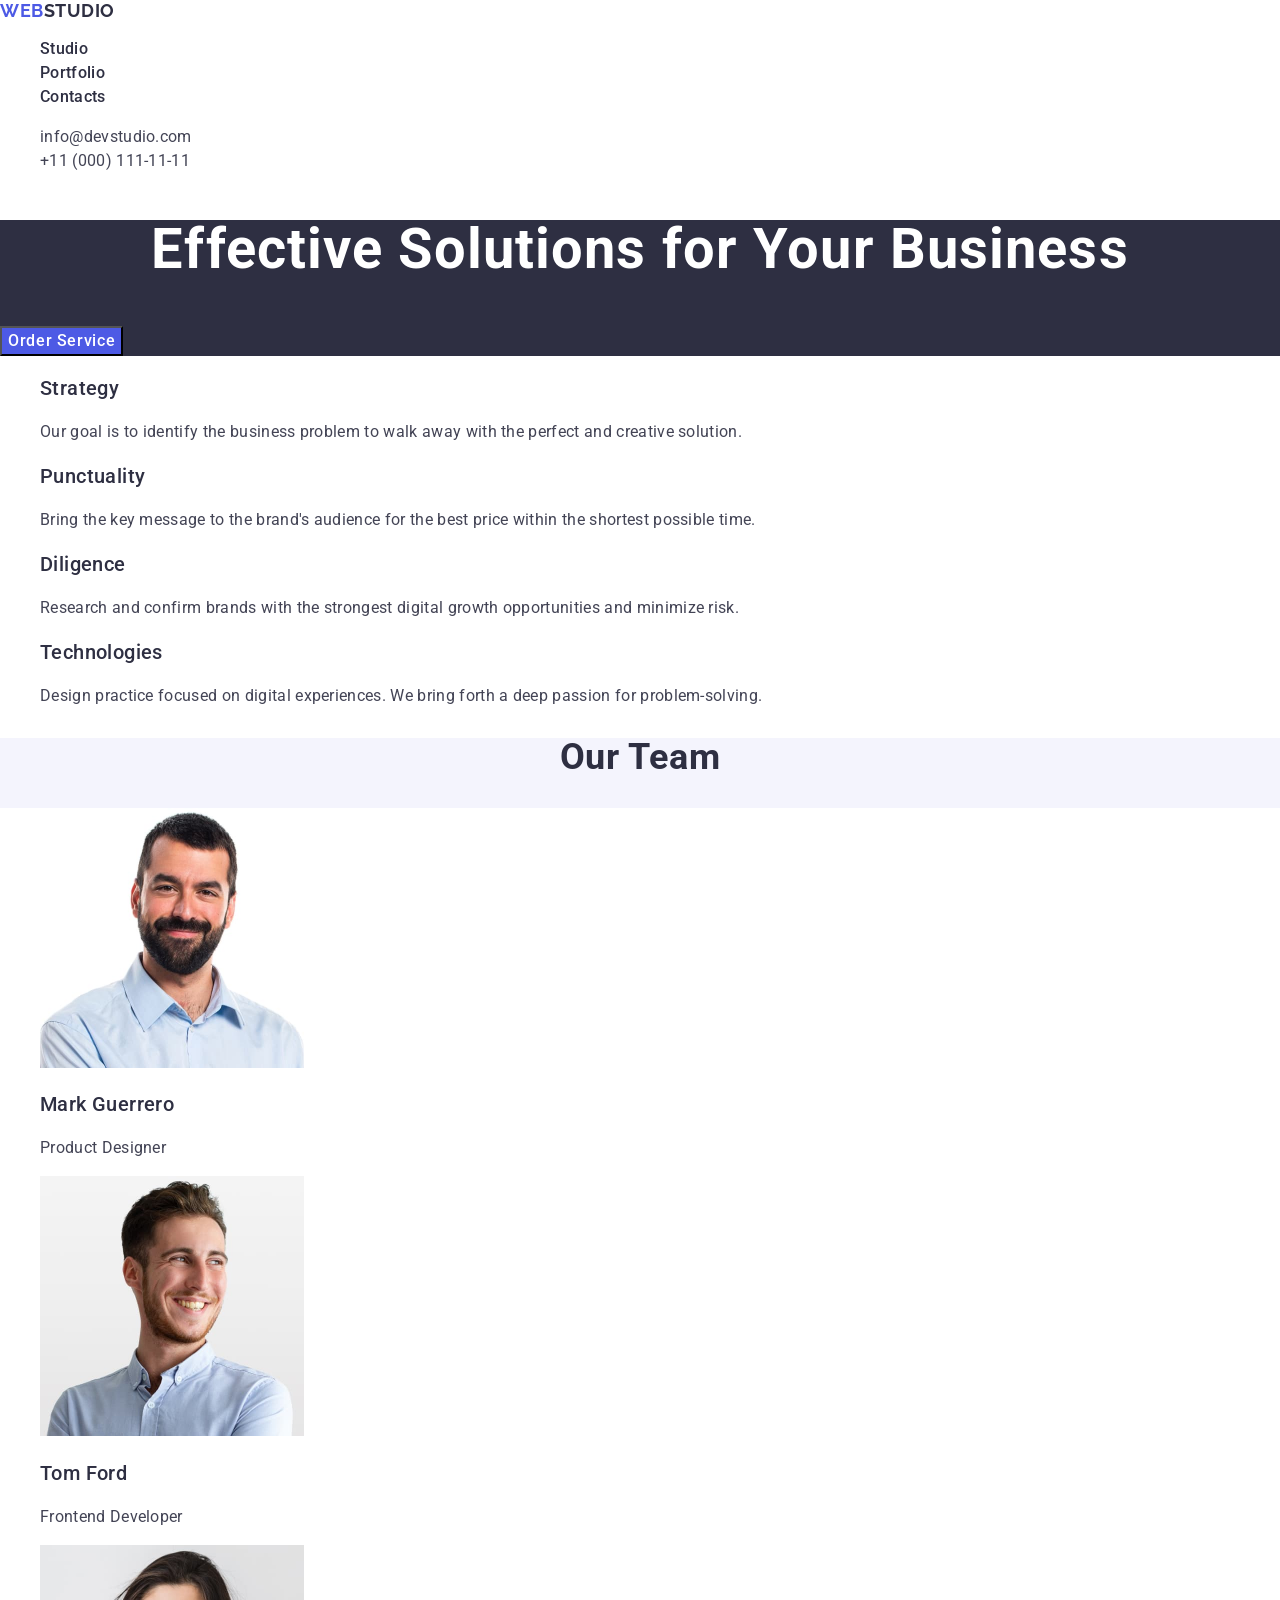
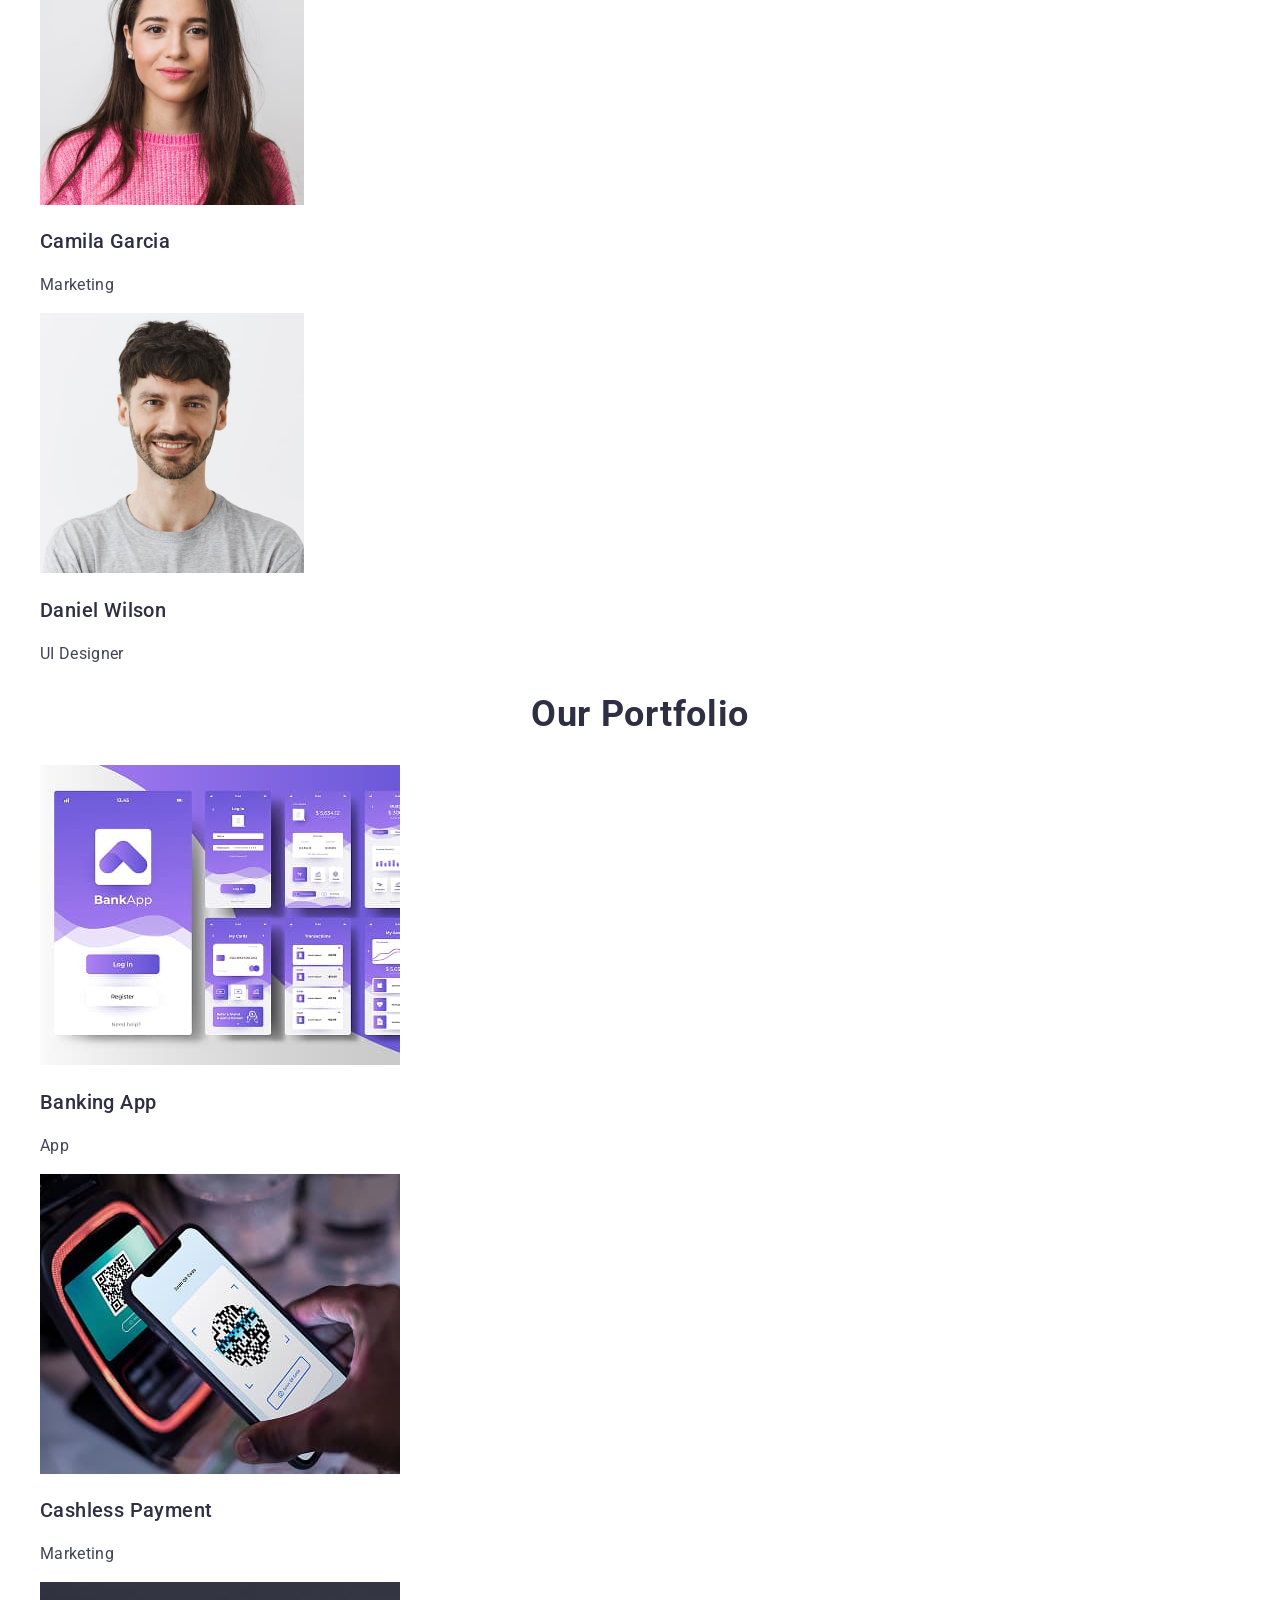
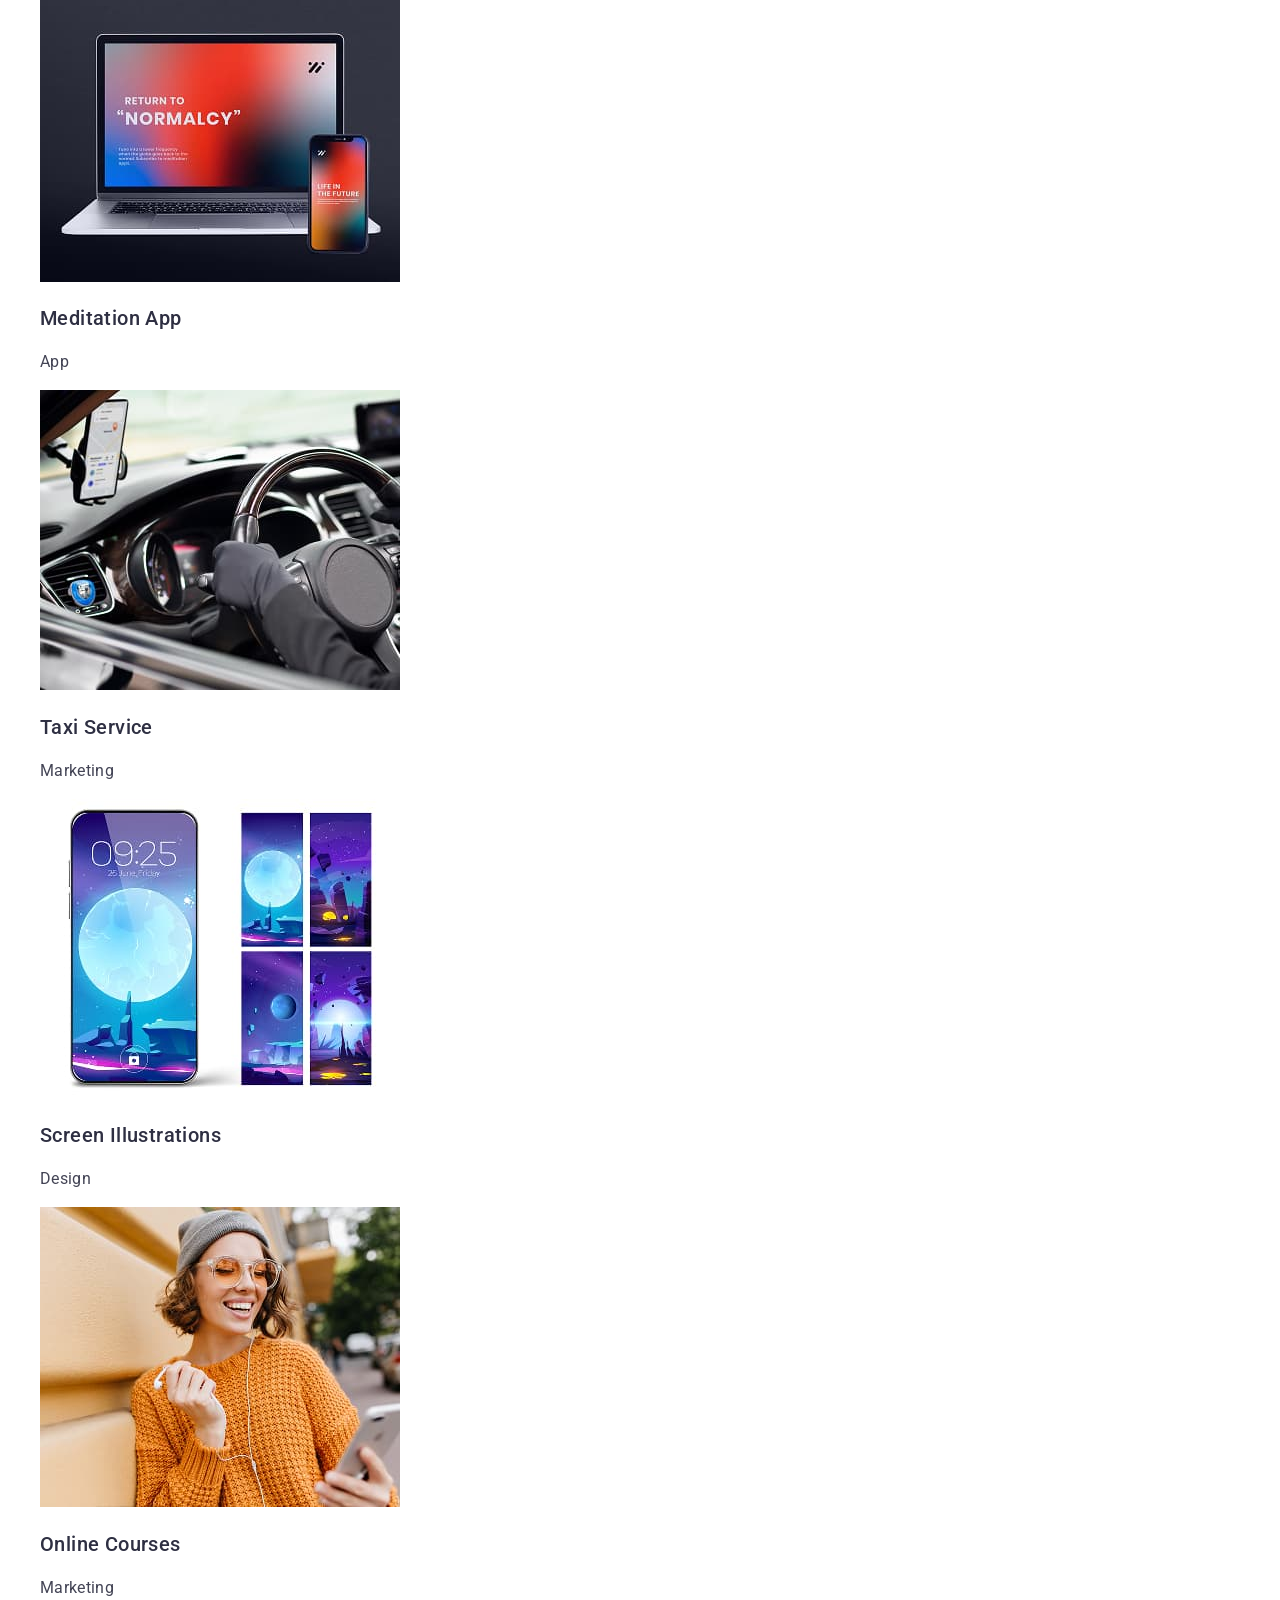
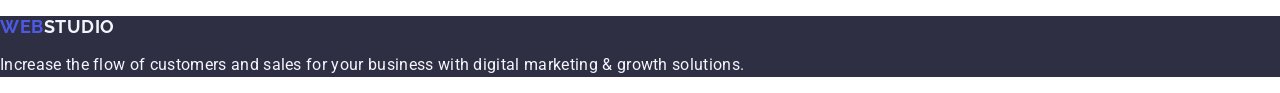
==== commit 585565a0: "fix styles" ====
--- a/index.html
+++ b/index.html
@@ -223,7 +223,7 @@
     </main>
     <footer class="footer">
       <a href="./index.html" class="logo logo-footer"
-        >Web<span class="logo-span">Studio</span></a
+        >Web<span class="logo-span-footer">Studio</span></a
       >
       <p class="text text-footer">
         Increase the flow of customers and sales for your business with digital
--- a/css/styles.css
+++ b/css/styles.css
@@ -112,12 +112,17 @@
   font-size: 36px;
   line-height: 1.11;
   letter-spacing: 0.02em;
+  color: #2e2f42;
   text-align: center;
   text-transform: capitalize;
 }
 
 .team-section {
   background-color: #f4f4fd;
+}
+
+.team-list {
+  background-color: #ffffff;
 }
 /* #endregion Section Our team */
 
@@ -133,6 +138,10 @@
 }
 
 .logo-footer {
+  color: #4d5ae5;
+}
+
+.logo-span-footer {
   color: #f4f4fd;
 }
 
